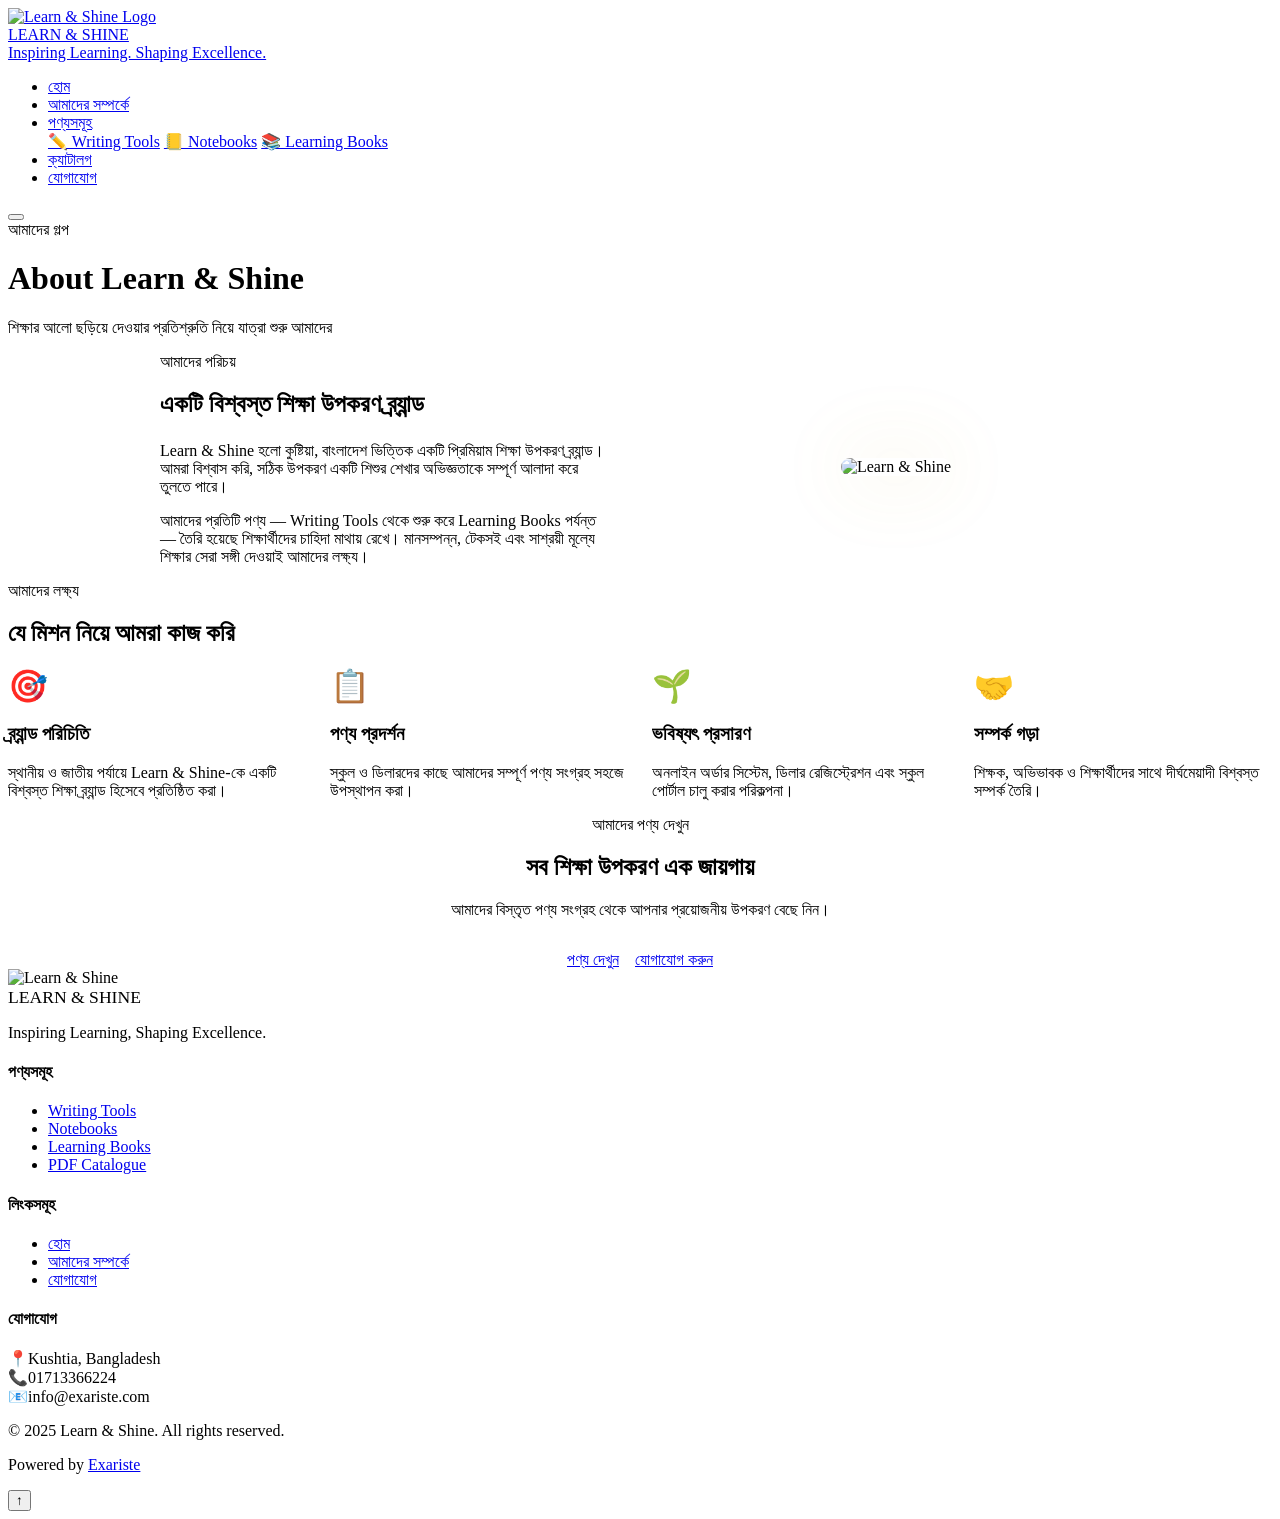
==== about.html @ a3c58ac9 "Add files via upload" ====
<!DOCTYPE html>
<html lang="bn">
<head>
  <meta charset="UTF-8" />
  <meta name="viewport" content="width=device-width, initial-scale=1.0" />
  <title>আমাদের সম্পর্কে — Learn & Shine</title>
  <link rel="icon" href="assets/images/logo.png" />
  <link rel="stylesheet" href="assets/css/style.css" />
</head>
<body>

<nav class="navbar">
  <a href="index.html" class="nav-brand">
    <img src="assets/images/logo.png" alt="Learn & Shine Logo" />
    <div>
      <div class="nav-brand-name">LEARN &amp; SHINE</div>
      <div class="nav-brand-tagline">Inspiring Learning. Shaping Excellence.</div>
    </div>
  </a>
  <ul class="nav-links">
    <li><a href="index.html">হোম</a></li>
    <li><a href="about.html" class="active">আমাদের সম্পর্কে</a></li>
    <li class="nav-dropdown">
      <a href="#">পণ্যসমূহ</a>
      <div class="dropdown-menu">
        <a href="products/writing-tools.html">✏️ Writing Tools</a>
        <a href="products/notebooks.html">📒 Notebooks</a>
        <a href="products/learning-books.html">📚 Learning Books</a>
      </div>
    </li>
    <li><a href="catalogue.html">ক্যাটালগ</a></li>
    <li><a href="contact.html" class="nav-cta">যোগাযোগ</a></li>
  </ul>
  <button class="hamburger" aria-label="Menu"><span></span><span></span><span></span></button>
</nav>

<div class="page-hero">
  <span class="section-eyebrow">আমাদের গল্প</span>
  <h1>About <span class="gold-gradient">Learn &amp; Shine</span></h1>
  <p>শিক্ষার আলো ছড়িয়ে দেওয়ার প্রতিশ্রুতি নিয়ে যাত্রা শুরু আমাদের</p>
</div>

<section>
  <div class="container">
    <div style="display:grid; grid-template-columns:1fr 1fr; gap:4rem; align-items:center; max-width:960px; margin:0 auto;">
      <div>
        <span class="section-eyebrow">আমাদের পরিচয়</span>
        <h2>একটি <span class="gold">বিশ্বস্ত</span> শিক্ষা উপকরণ ব্র্যান্ড</h2>
        <div class="gold-line"></div>
        <p style="margin-top:1.5rem;">Learn &amp; Shine হলো কুষ্টিয়া, বাংলাদেশ ভিত্তিক একটি প্রিমিয়াম শিক্ষা উপকরণ ব্র্যান্ড। আমরা বিশ্বাস করি, সঠিক উপকরণ একটি শিশুর শেখার অভিজ্ঞতাকে সম্পূর্ণ আলাদা করে তুলতে পারে।</p>
        <p style="margin-top:1rem;">আমাদের প্রতিটি পণ্য — Writing Tools থেকে শুরু করে Learning Books পর্যন্ত — তৈরি হয়েছে শিক্ষার্থীদের চাহিদা মাথায় রেখে। মানসম্পন্ন, টেকসই এবং সাশ্রয়ী মূল্যে শিক্ষার সেরা সঙ্গী দেওয়াই আমাদের লক্ষ্য।</p>
      </div>
      <div style="text-align:center;">
        <img src="assets/images/logo.png" alt="Learn & Shine" style="width:200px; border-radius:24px; box-shadow: 0 0 80px rgba(212,175,55,0.2);" />
      </div>
    </div>
  </div>
</section>

<section style="background:var(--navy-mid);">
  <div class="container">
    <div class="section-header">
      <span class="section-eyebrow">আমাদের লক্ষ্য</span>
      <h2>যে <span class="gold">মিশন</span> নিয়ে আমরা কাজ করি</h2>
      <div class="section-divider"></div>
    </div>
    <div style="display:grid; grid-template-columns:repeat(auto-fit,minmax(240px,1fr)); gap:1.5rem;">
      <div class="glass-card">
        <div style="font-size:2rem; margin-bottom:1rem; color:var(--gold);">🎯</div>
        <h3>ব্র্যান্ড পরিচিতি</h3>
        <p style="margin-top:0.5rem;">স্থানীয় ও জাতীয় পর্যায়ে Learn &amp; Shine-কে একটি বিশ্বস্ত শিক্ষা ব্র্যান্ড হিসেবে প্রতিষ্ঠিত করা।</p>
      </div>
      <div class="glass-card">
        <div style="font-size:2rem; margin-bottom:1rem; color:var(--gold);">📋</div>
        <h3>পণ্য প্রদর্শন</h3>
        <p style="margin-top:0.5rem;">স্কুল ও ডিলারদের কাছে আমাদের সম্পূর্ণ পণ্য সংগ্রহ সহজে উপস্থাপন করা।</p>
      </div>
      <div class="glass-card">
        <div style="font-size:2rem; margin-bottom:1rem; color:var(--gold);">🌱</div>
        <h3>ভবিষ্যৎ প্রসারণ</h3>
        <p style="margin-top:0.5rem;">অনলাইন অর্ডার সিস্টেম, ডিলার রেজিস্ট্রেশন এবং স্কুল পোর্টাল চালু করার পরিকল্পনা।</p>
      </div>
      <div class="glass-card">
        <div style="font-size:2rem; margin-bottom:1rem; color:var(--gold);">🤝</div>
        <h3>সম্পর্ক গড়া</h3>
        <p style="margin-top:0.5rem;">শিক্ষক, অভিভাবক ও শিক্ষার্থীদের সাথে দীর্ঘমেয়াদী বিশ্বস্ত সম্পর্ক তৈরি।</p>
      </div>
    </div>
  </div>
</section>

<section>
  <div class="container" style="text-align:center;">
    <span class="section-eyebrow">আমাদের পণ্য দেখুন</span>
    <h2>সব <span class="gold">শিক্ষা উপকরণ</span> এক জায়গায়</h2>
    <p style="max-width:480px; margin:1rem auto 2rem;">আমাদের বিস্তৃত পণ্য সংগ্রহ থেকে আপনার প্রয়োজনীয় উপকরণ বেছে নিন।</p>
    <div style="display:flex; gap:1rem; justify-content:center; flex-wrap:wrap;">
      <a href="products/writing-tools.html" class="btn btn-primary">পণ্য দেখুন</a>
      <a href="contact.html" class="btn btn-outline">যোগাযোগ করুন</a>
    </div>
  </div>
</section>

<footer>
  <div class="footer-grid">
    <div class="footer-brand footer-col">
      <img src="assets/images/logo.png" alt="Learn & Shine" />
      <div class="nav-brand-name" style="font-family:'Playfair Display',serif; color:var(--gold); font-size:1.1rem;">LEARN &amp; SHINE</div>
      <p>Inspiring Learning, Shaping Excellence.</p>
    </div>
    <div class="footer-col">
      <h4>পণ্যসমূহ</h4>
      <ul>
        <li><a href="products/writing-tools.html">Writing Tools</a></li>
        <li><a href="products/notebooks.html">Notebooks</a></li>
        <li><a href="products/learning-books.html">Learning Books</a></li>
        <li><a href="catalogue.html">PDF Catalogue</a></li>
      </ul>
    </div>
    <div class="footer-col">
      <h4>লিংকসমূহ</h4>
      <ul>
        <li><a href="index.html">হোম</a></li>
        <li><a href="about.html">আমাদের সম্পর্কে</a></li>
        <li><a href="contact.html">যোগাযোগ</a></li>
      </ul>
    </div>
    <div class="footer-col">
      <h4>যোগাযোগ</h4>
      <div class="footer-contact-item"><span>📍</span><span>Kushtia, Bangladesh</span></div>
      <div class="footer-contact-item"><span>📞</span><span>01713366224</span></div>
      <div class="footer-contact-item"><span>📧</span><span>info@exariste.com</span></div>
    </div>
  </div>
  <div class="footer-bottom">
    <p>© 2025 Learn &amp; Shine. All rights reserved.</p>
    <p>Powered by <a href="https://vetora.exariste.com">Exariste</a></p>
  </div>
</footer>

<button id="backToTop" aria-label="Back to top">↑</button>
<script src="assets/js/script.js"></script>
</body>
</html>
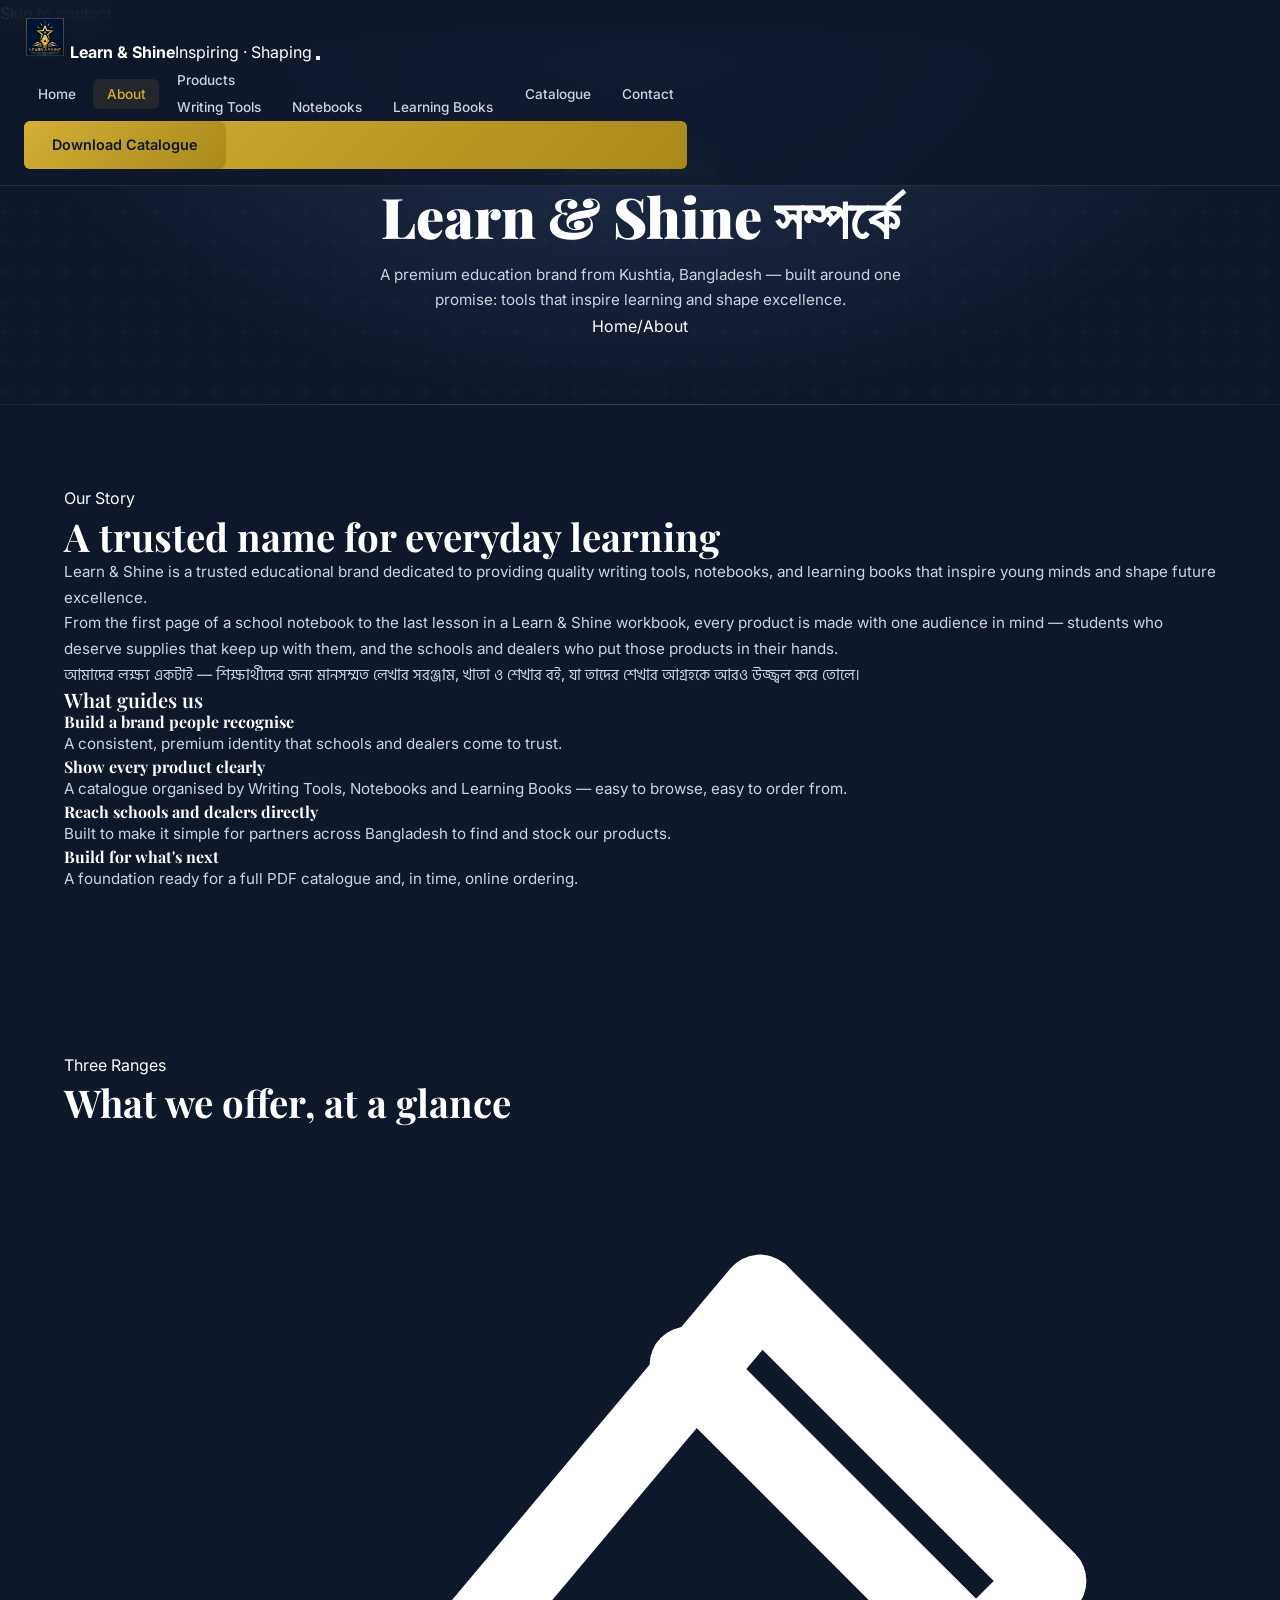
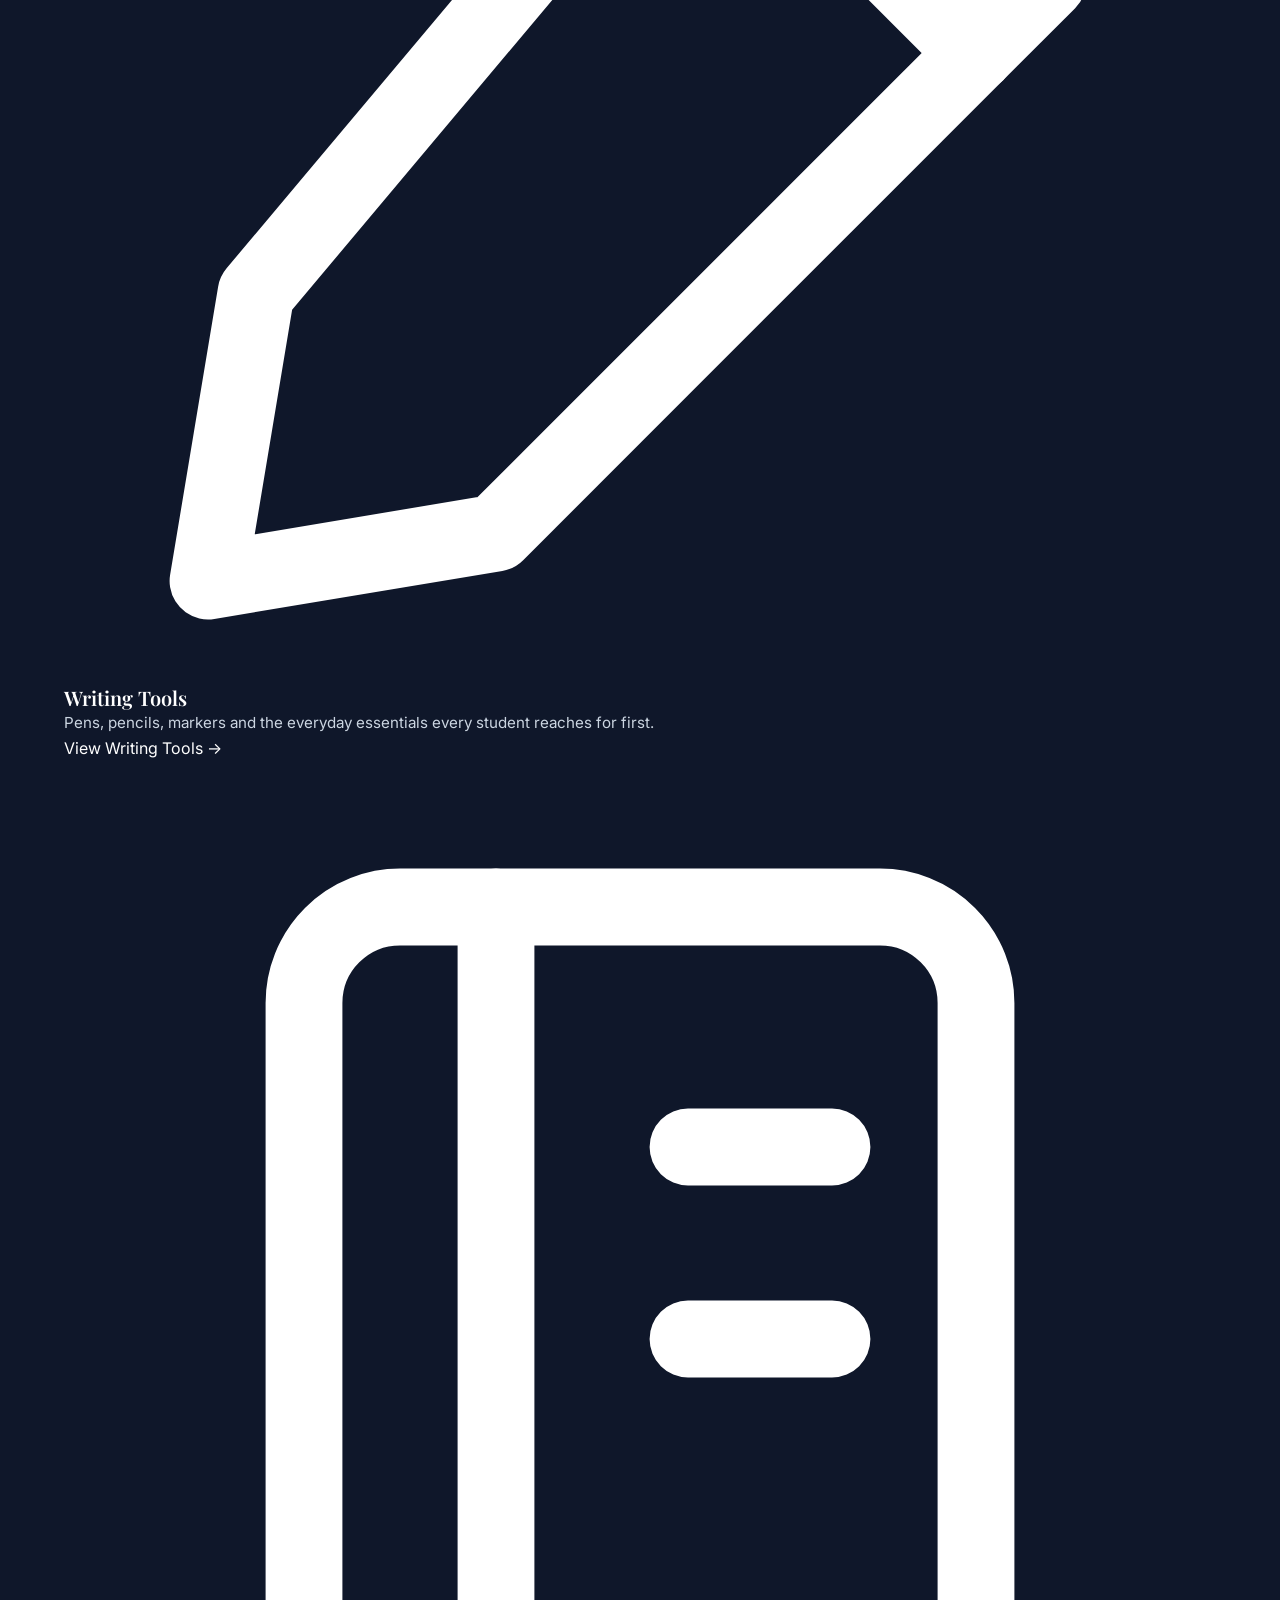
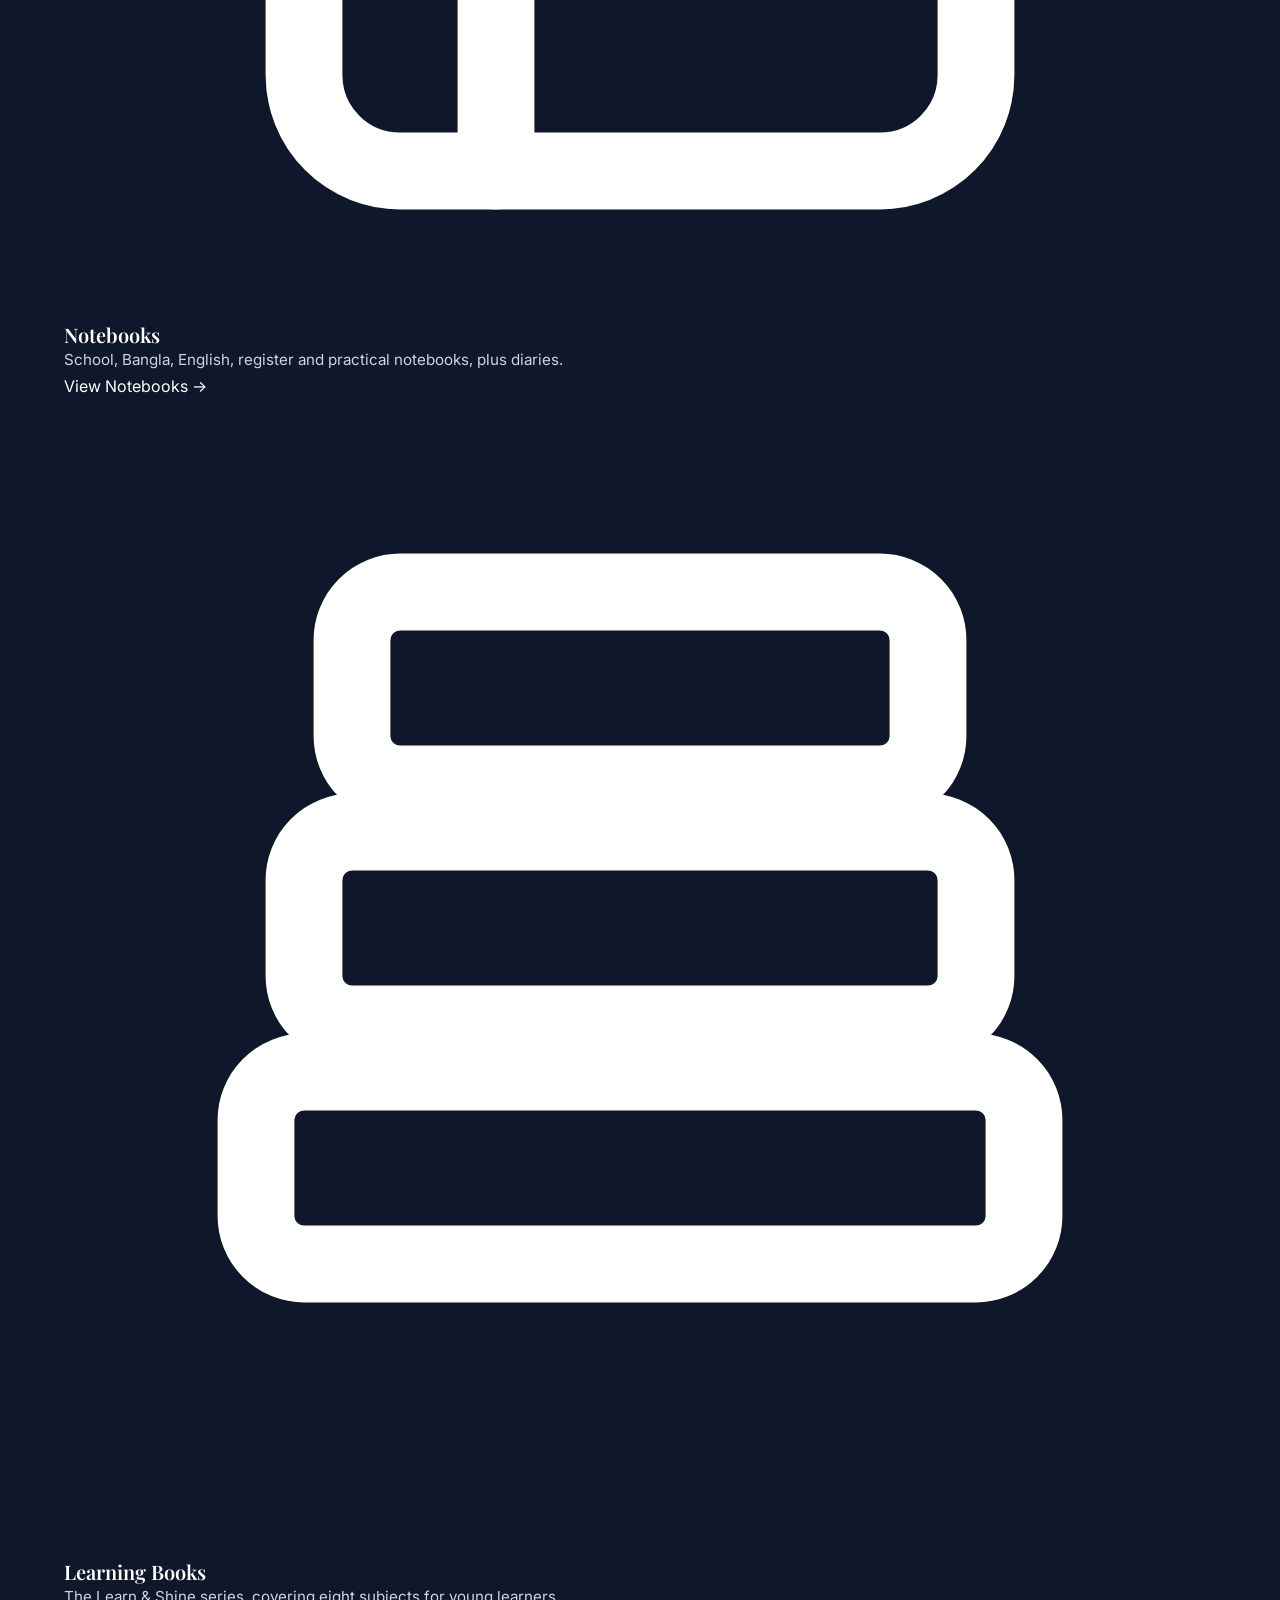
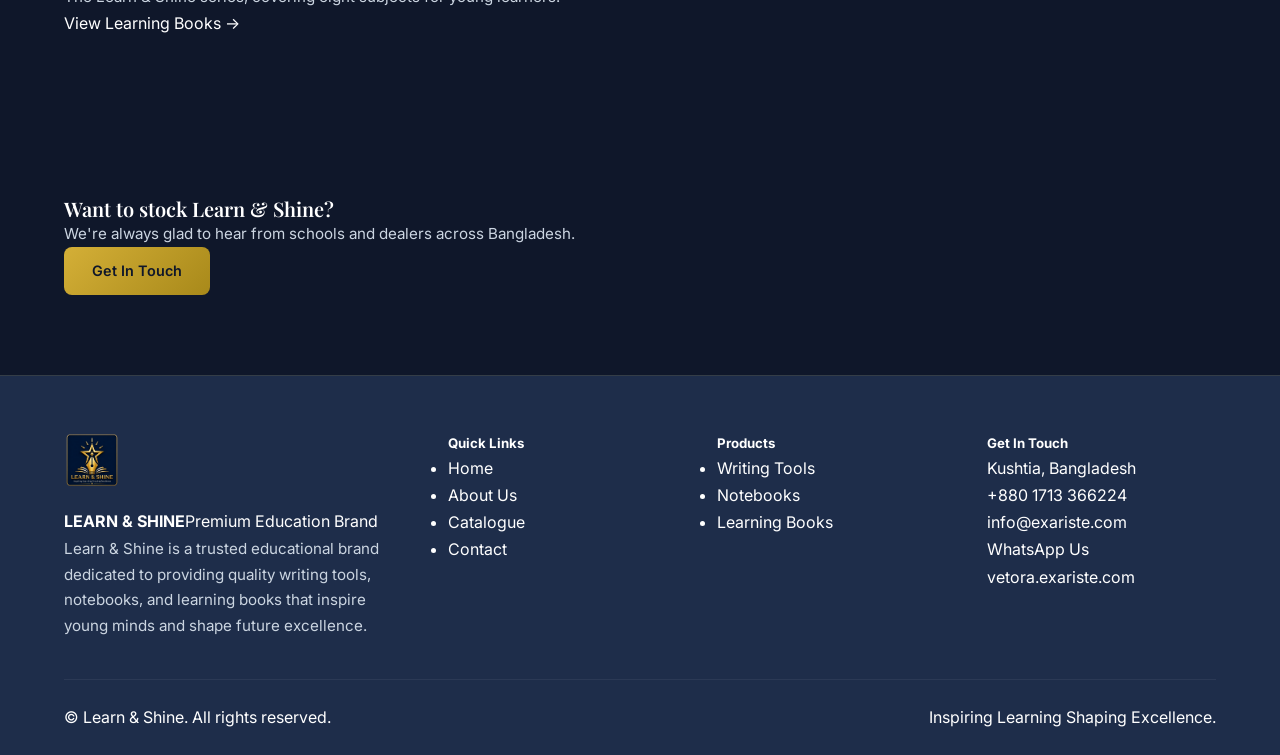
==== commit b90af277: "Add files via upload" ====
--- a/about.html
+++ b/about.html
@@ -1,144 +1,199 @@
 <!DOCTYPE html>
-<html lang="bn">
+<html lang="en">
 <head>
-  <meta charset="UTF-8" />
-  <meta name="viewport" content="width=device-width, initial-scale=1.0" />
-  <title>আমাদের সম্পর্কে — Learn & Shine</title>
-  <link rel="icon" href="assets/images/logo.png" />
-  <link rel="stylesheet" href="assets/css/style.css" />
+<meta charset="UTF-8">
+<meta name="viewport" content="width=device-width, initial-scale=1.0">
+<title>About Us — Learn & Shine</title>
+<meta name="description" content="Learn & Shine is a trusted educational brand based in Kushtia, Bangladesh, providing quality writing tools, notebooks and learning books.">
+<link rel="icon" type="image/png" href="assets/images/favicon-32.png">
+<link rel="apple-touch-icon" href="assets/images/favicon-256.png">
+<link rel="stylesheet" href="assets/css/style.css">
 </head>
 <body>
 
-<nav class="navbar">
-  <a href="index.html" class="nav-brand">
-    <img src="assets/images/logo.png" alt="Learn & Shine Logo" />
-    <div>
-      <div class="nav-brand-name">LEARN &amp; SHINE</div>
-      <div class="nav-brand-tagline">Inspiring Learning. Shaping Excellence.</div>
-    </div>
-  </a>
-  <ul class="nav-links">
-    <li><a href="index.html">হোম</a></li>
-    <li><a href="about.html" class="active">আমাদের সম্পর্কে</a></li>
-    <li class="nav-dropdown">
-      <a href="#">পণ্যসমূহ</a>
-      <div class="dropdown-menu">
-        <a href="products/writing-tools.html">✏️ Writing Tools</a>
-        <a href="products/notebooks.html">📒 Notebooks</a>
-        <a href="products/learning-books.html">📚 Learning Books</a>
-      </div>
-    </li>
-    <li><a href="catalogue.html">ক্যাটালগ</a></li>
-    <li><a href="contact.html" class="nav-cta">যোগাযোগ</a></li>
-  </ul>
-  <button class="hamburger" aria-label="Menu"><span></span><span></span><span></span></button>
-</nav>
+<a class="skip-link" href="#main">Skip to content</a>
 
-<div class="page-hero">
-  <span class="section-eyebrow">আমাদের গল্প</span>
-  <h1>About <span class="gold-gradient">Learn &amp; Shine</span></h1>
-  <p>শিক্ষার আলো ছড়িয়ে দেওয়ার প্রতিশ্রুতি নিয়ে যাত্রা শুরু আমাদের</p>
-</div>
-
-<section>
-  <div class="container">
-    <div style="display:grid; grid-template-columns:1fr 1fr; gap:4rem; align-items:center; max-width:960px; margin:0 auto;">
-      <div>
-        <span class="section-eyebrow">আমাদের পরিচয়</span>
-        <h2>একটি <span class="gold">বিশ্বস্ত</span> শিক্ষা উপকরণ ব্র্যান্ড</h2>
-        <div class="gold-line"></div>
-        <p style="margin-top:1.5rem;">Learn &amp; Shine হলো কুষ্টিয়া, বাংলাদেশ ভিত্তিক একটি প্রিমিয়াম শিক্ষা উপকরণ ব্র্যান্ড। আমরা বিশ্বাস করি, সঠিক উপকরণ একটি শিশুর শেখার অভিজ্ঞতাকে সম্পূর্ণ আলাদা করে তুলতে পারে।</p>
-        <p style="margin-top:1rem;">আমাদের প্রতিটি পণ্য — Writing Tools থেকে শুরু করে Learning Books পর্যন্ত — তৈরি হয়েছে শিক্ষার্থীদের চাহিদা মাথায় রেখে। মানসম্পন্ন, টেকসই এবং সাশ্রয়ী মূল্যে শিক্ষার সেরা সঙ্গী দেওয়াই আমাদের লক্ষ্য।</p>
-      </div>
-      <div style="text-align:center;">
-        <img src="assets/images/logo.png" alt="Learn & Shine" style="width:200px; border-radius:24px; box-shadow: 0 0 80px rgba(212,175,55,0.2);" />
+<header>
+  <nav class="navbar">
+    <div class="nav-inner">
+      <a href="index.html" class="brand">
+        <img src="assets/images/logo.png" alt="Learn & Shine logo" width="42" height="42">
+        <span class="brand-text"><strong>Learn &amp; Shine</strong><span>Inspiring · Shaping</span></span>
+      </a>
+      <button class="nav-toggle" aria-label="Toggle navigation" aria-expanded="false">
+        <span></span><span></span><span></span>
+      </button>
+      <ul class="nav-links">
+        <li><a href="index.html" class="nav-link">Home</a></li>
+        <li><a href="about.html" class="nav-link active">About</a></li>
+        <li class="has-dropdown">
+          <a href="#" class="nav-link">Products</a>
+          <div class="dropdown">
+            <a href="products/writing-tools.html">Writing Tools</a>
+            <a href="products/notebooks.html">Notebooks</a>
+            <a href="products/learning-books.html">Learning Books</a>
+          </div>
+        </li>
+        <li><a href="catalogue.html" class="nav-link">Catalogue</a></li>
+        <li><a href="contact.html" class="nav-link">Contact</a></li>
+      </ul>
+      <div class="nav-cta">
+        <a href="catalogue.html" class="btn btn-primary btn-sm">Download Catalogue</a>
       </div>
     </div>
-  </div>
-</section>
+  </nav>
+</header>
 
-<section style="background:var(--navy-mid);">
-  <div class="container">
-    <div class="section-header">
-      <span class="section-eyebrow">আমাদের লক্ষ্য</span>
-      <h2>যে <span class="gold">মিশন</span> নিয়ে আমরা কাজ করি</h2>
-      <div class="section-divider"></div>
+<main id="main">
+
+  <section class="page-hero">
+    <div class="container">
+      <span class="eyebrow on-dark"><span class="spark"></span> About Learn &amp; Shine</span>
+      <h1>Learn &amp; Shine সম্পর্কে</h1>
+      <p>A premium education brand from Kushtia, Bangladesh — built around one promise: tools that inspire learning and shape excellence.</p>
+      <div class="breadcrumb"><a href="index.html">Home</a><span>/</span><span>About</span></div>
     </div>
-    <div style="display:grid; grid-template-columns:repeat(auto-fit,minmax(240px,1fr)); gap:1.5rem;">
-      <div class="glass-card">
-        <div style="font-size:2rem; margin-bottom:1rem; color:var(--gold);">🎯</div>
-        <h3>ব্র্যান্ড পরিচিতি</h3>
-        <p style="margin-top:0.5rem;">স্থানীয় ও জাতীয় পর্যায়ে Learn &amp; Shine-কে একটি বিশ্বস্ত শিক্ষা ব্র্যান্ড হিসেবে প্রতিষ্ঠিত করা।</p>
+  </section>
+
+  <section class="pad bg-white">
+    <div class="container about-grid">
+      <div>
+        <span class="eyebrow"><span class="spark"></span> Our Story</span>
+        <h2>A trusted name for everyday learning</h2>
+        <p>Learn &amp; Shine is a trusted educational brand dedicated to providing quality writing tools, notebooks, and learning books that inspire young minds and shape future excellence.</p>
+        <p>From the first page of a school notebook to the last lesson in a Learn &amp; Shine workbook, every product is made with one audience in mind — students who deserve supplies that keep up with them, and the schools and dealers who put those products in their hands.</p>
+        <p class="bn">আমাদের লক্ষ্য একটাই — শিক্ষার্থীদের জন্য মানসম্মত লেখার সরঞ্জাম, খাতা ও শেখার বই, যা তাদের শেখার আগ্রহকে আরও উজ্জ্বল করে তোলে।</p>
       </div>
-      <div class="glass-card">
-        <div style="font-size:2rem; margin-bottom:1rem; color:var(--gold);">📋</div>
-        <h3>পণ্য প্রদর্শন</h3>
-        <p style="margin-top:0.5rem;">স্কুল ও ডিলারদের কাছে আমাদের সম্পূর্ণ পণ্য সংগ্রহ সহজে উপস্থাপন করা।</p>
-      </div>
-      <div class="glass-card">
-        <div style="font-size:2rem; margin-bottom:1rem; color:var(--gold);">🌱</div>
-        <h3>ভবিষ্যৎ প্রসারণ</h3>
-        <p style="margin-top:0.5rem;">অনলাইন অর্ডার সিস্টেম, ডিলার রেজিস্ট্রেশন এবং স্কুল পোর্টাল চালু করার পরিকল্পনা।</p>
-      </div>
-      <div class="glass-card">
-        <div style="font-size:2rem; margin-bottom:1rem; color:var(--gold);">🤝</div>
-        <h3>সম্পর্ক গড়া</h3>
-        <p style="margin-top:0.5rem;">শিক্ষক, অভিভাবক ও শিক্ষার্থীদের সাথে দীর্ঘমেয়াদী বিশ্বস্ত সম্পর্ক তৈরি।</p>
+
+      <div class="about-card">
+        <h3>What guides us</h3>
+        <div class="divider divider--light"></div>
+        <div class="mission-list">
+          <div class="mission-item">
+            <span class="spark"></span>
+            <div>
+              <h4>Build a brand people recognise</h4>
+              <p>A consistent, premium identity that schools and dealers come to trust.</p>
+            </div>
+          </div>
+          <div class="mission-item">
+            <span class="spark"></span>
+            <div>
+              <h4>Show every product clearly</h4>
+              <p>A catalogue organised by Writing Tools, Notebooks and Learning Books — easy to browse, easy to order from.</p>
+            </div>
+          </div>
+          <div class="mission-item">
+            <span class="spark"></span>
+            <div>
+              <h4>Reach schools and dealers directly</h4>
+              <p>Built to make it simple for partners across Bangladesh to find and stock our products.</p>
+            </div>
+          </div>
+          <div class="mission-item">
+            <span class="spark"></span>
+            <div>
+              <h4>Build for what's next</h4>
+              <p>A foundation ready for a full PDF catalogue and, in time, online ordering.</p>
+            </div>
+          </div>
+        </div>
       </div>
     </div>
-  </div>
-</section>
+  </section>
 
-<section>
-  <div class="container" style="text-align:center;">
-    <span class="section-eyebrow">আমাদের পণ্য দেখুন</span>
-    <h2>সব <span class="gold">শিক্ষা উপকরণ</span> এক জায়গায়</h2>
-    <p style="max-width:480px; margin:1rem auto 2rem;">আমাদের বিস্তৃত পণ্য সংগ্রহ থেকে আপনার প্রয়োজনীয় উপকরণ বেছে নিন।</p>
-    <div style="display:flex; gap:1rem; justify-content:center; flex-wrap:wrap;">
-      <a href="products/writing-tools.html" class="btn btn-primary">পণ্য দেখুন</a>
-      <a href="contact.html" class="btn btn-outline">যোগাযোগ করুন</a>
+  <section class="pad bg-light">
+    <div class="container">
+      <div class="section-head">
+        <span class="eyebrow"><span class="spark"></span> Three Ranges</span>
+        <h2>What we offer, at a glance</h2>
+      </div>
+      <div class="pillars">
+        <article class="pillar-card">
+          <div class="icon-badge lg">
+            <svg viewBox="0 0 24 24" fill="none" stroke="currentColor" stroke-width="1.6" stroke-linecap="round" stroke-linejoin="round"><path d="M14.5 3.5l6 6L9 21l-6 1 1-6L14.5 3.5z"/><path d="M13 5l6 6"/></svg>
+          </div>
+          <h3>Writing Tools</h3>
+          <p>Pens, pencils, markers and the everyday essentials every student reaches for first.</p>
+          <a href="products/writing-tools.html" class="link-arrow">View Writing Tools <span>→</span></a>
+        </article>
+        <article class="pillar-card">
+          <div class="icon-badge lg">
+            <svg viewBox="0 0 24 24" fill="none" stroke="currentColor" stroke-width="1.6" stroke-linecap="round" stroke-linejoin="round"><rect x="5" y="3" width="14" height="18" rx="2"/><path d="M9 3v18"/><path d="M13 8h3M13 12h3"/></svg>
+          </div>
+          <h3>Notebooks</h3>
+          <p>School, Bangla, English, register and practical notebooks, plus diaries.</p>
+          <a href="products/notebooks.html" class="link-arrow">View Notebooks <span>→</span></a>
+        </article>
+        <article class="pillar-card">
+          <div class="icon-badge lg">
+            <svg viewBox="0 0 24 24" fill="none" stroke="currentColor" stroke-width="1.6" stroke-linecap="round" stroke-linejoin="round"><rect x="4" y="14" width="16" height="4" rx="1"/><rect x="5" y="9" width="14" height="4" rx="1"/><rect x="6" y="4" width="12" height="4" rx="1"/></svg>
+          </div>
+          <h3>Learning Books</h3>
+          <p>The Learn &amp; Shine series, covering eight subjects for young learners.</p>
+          <a href="products/learning-books.html" class="link-arrow">View Learning Books <span>→</span></a>
+        </article>
+      </div>
     </div>
-  </div>
-</section>
+  </section>
 
-<footer>
-  <div class="footer-grid">
-    <div class="footer-brand footer-col">
-      <img src="assets/images/logo.png" alt="Learn & Shine" />
-      <div class="nav-brand-name" style="font-family:'Playfair Display',serif; color:var(--gold); font-size:1.1rem;">LEARN &amp; SHINE</div>
-      <p>Inspiring Learning, Shaping Excellence.</p>
+  <section class="pad-sm bg-white">
+    <div class="container">
+      <div class="cta-banner">
+        <div>
+          <h3>Want to stock Learn &amp; Shine?</h3>
+          <p>We're always glad to hear from schools and dealers across Bangladesh.</p>
+        </div>
+        <a href="contact.html" class="btn btn-primary">Get In Touch</a>
+      </div>
     </div>
-    <div class="footer-col">
-      <h4>পণ্যসমূহ</h4>
-      <ul>
-        <li><a href="products/writing-tools.html">Writing Tools</a></li>
-        <li><a href="products/notebooks.html">Notebooks</a></li>
-        <li><a href="products/learning-books.html">Learning Books</a></li>
-        <li><a href="catalogue.html">PDF Catalogue</a></li>
-      </ul>
+  </section>
+
+</main>
+
+<footer class="footer">
+  <div class="container">
+    <div class="footer-grid">
+      <div>
+        <div class="footer-brand">
+          <img src="assets/images/logo.png" alt="Learn & Shine logo">
+          <div><strong>LEARN &amp; SHINE</strong><span>Premium Education Brand</span></div>
+        </div>
+        <p class="about-blurb">Learn &amp; Shine is a trusted educational brand dedicated to providing quality writing tools, notebooks, and learning books that inspire young minds and shape future excellence.</p>
+      </div>
+      <div>
+        <h5>Quick Links</h5>
+        <ul>
+          <li><a href="index.html">Home</a></li>
+          <li><a href="about.html">About Us</a></li>
+          <li><a href="catalogue.html">Catalogue</a></li>
+          <li><a href="contact.html">Contact</a></li>
+        </ul>
+      </div>
+      <div>
+        <h5>Products</h5>
+        <ul>
+          <li><a href="products/writing-tools.html">Writing Tools</a></li>
+          <li><a href="products/notebooks.html">Notebooks</a></li>
+          <li><a href="products/learning-books.html">Learning Books</a></li>
+        </ul>
+      </div>
+      <div>
+        <h5>Get In Touch</h5>
+        <div class="contact-line"><span class="spark"></span><span>Kushtia, Bangladesh</span></div>
+        <div class="contact-line"><span class="spark"></span><a href="tel:+8801713366224">+880 1713 366224</a></div>
+        <div class="contact-line"><span class="spark"></span><a href="mailto:info@exariste.com">info@exariste.com</a></div>
+        <div class="contact-line"><span class="spark"></span><a href="https://wa.me/8801713366224" target="_blank" rel="noopener">WhatsApp Us</a></div>
+        <div class="contact-line"><span class="spark"></span><a href="https://vetora.exariste.com" target="_blank" rel="noopener">vetora.exariste.com</a></div>
+      </div>
     </div>
-    <div class="footer-col">
-      <h4>লিংকসমূহ</h4>
-      <ul>
-        <li><a href="index.html">হোম</a></li>
-        <li><a href="about.html">আমাদের সম্পর্কে</a></li>
-        <li><a href="contact.html">যোগাযোগ</a></li>
-      </ul>
+    <div class="footer-bottom">
+      <span>© <span class="js-year"></span> Learn &amp; Shine. All rights reserved.</span>
+      <span>Inspiring Learning <span class="spark"></span> Shaping Excellence.</span>
     </div>
-    <div class="footer-col">
-      <h4>যোগাযোগ</h4>
-      <div class="footer-contact-item"><span>📍</span><span>Kushtia, Bangladesh</span></div>
-      <div class="footer-contact-item"><span>📞</span><span>01713366224</span></div>
-      <div class="footer-contact-item"><span>📧</span><span>info@exariste.com</span></div>
-    </div>
-  </div>
-  <div class="footer-bottom">
-    <p>© 2025 Learn &amp; Shine. All rights reserved.</p>
-    <p>Powered by <a href="https://vetora.exariste.com">Exariste</a></p>
   </div>
 </footer>
 
-<button id="backToTop" aria-label="Back to top">↑</button>
 <script src="assets/js/script.js"></script>
 </body>
 </html>
--- a/assets/css/style.css
+++ b/assets/css/style.css
@@ -0,0 +1,209 @@
+@import url('https://fonts.googleapis.com/css2?family=Playfair+Display:wght@400;600;700;900&family=Inter:wght@300;400;500;600&family=Hind+Siliguri:wght@300;400;500;600;700&display=swap');
+
+:root {
+  --gold: #D4AF37;
+  --gold-light: #F0D060;
+  --gold-dark: #A8891A;
+  --navy: #0F172A;
+  --navy-mid: #1E2D4A;
+  --navy-light: #243352;
+  --white: #FFFFFF;
+  --gray-light: #F8FAFC;
+  --gray-mid: #E2E8F0;
+  --gray-text: #94A3B8;
+  --text-body: #CBD5E1;
+  --radius: 16px;
+  --radius-sm: 8px;
+  --shadow: 0 8px 32px rgba(0,0,0,0.3);
+  --shadow-gold: 0 4px 24px rgba(212,175,55,0.2);
+  --transition: all 0.3s ease;
+}
+
+*, *::before, *::after { box-sizing: border-box; margin: 0; padding: 0; }
+html { scroll-behavior: smooth; }
+body {
+  font-family: 'Inter', 'Hind Siliguri', sans-serif;
+  background-color: var(--navy);
+  color: var(--white);
+  line-height: 1.7;
+  min-height: 100vh;
+}
+
+h1, h2, h3, h4 { font-family: 'Playfair Display', serif; line-height: 1.2; }
+h1 { font-size: clamp(2rem, 5vw, 3.5rem); font-weight: 900; }
+h2 { font-size: clamp(1.6rem, 3vw, 2.4rem); font-weight: 700; }
+h3 { font-size: 1.25rem; font-weight: 600; }
+p { color: var(--text-body); font-size: 0.95rem; }
+a { text-decoration: none; color: inherit; }
+
+.gold { color: var(--gold); }
+.gold-gradient {
+  background: linear-gradient(135deg, var(--gold-light), var(--gold), var(--gold-dark));
+  -webkit-background-clip: text;
+  -webkit-text-fill-color: transparent;
+  background-clip: text;
+}
+
+.section-eyebrow {
+  font-size: 0.75rem; font-weight: 600; letter-spacing: 0.2em;
+  text-transform: uppercase; color: var(--gold); display: block; margin-bottom: 0.75rem;
+}
+
+.container { max-width: 1200px; margin: 0 auto; padding: 0 1.5rem; }
+
+/* NAVBAR */
+.navbar {
+  position: fixed; top: 0; left: 0; right: 0; z-index: 1000;
+  padding: 1rem 1.5rem;
+  display: flex; align-items: center; justify-content: space-between;
+  background: rgba(15, 23, 42, 0.85);
+  backdrop-filter: blur(16px);
+  border-bottom: 1px solid rgba(212,175,55,0.15);
+  transition: var(--transition);
+}
+.navbar.scrolled { padding: 0.6rem 1.5rem; background: rgba(15,23,42,0.98); }
+
+.nav-brand { display: flex; align-items: center; gap: 0.75rem; }
+.nav-brand img { width: 44px; height: 44px; border-radius: 8px; object-fit: contain; }
+.nav-brand-name { font-family: 'Playfair Display', serif; font-size: 1rem; font-weight: 700; color: var(--gold); line-height: 1; }
+.nav-brand-tagline { font-size: 0.6rem; color: var(--gray-text); letter-spacing: 0.05em; }
+
+.nav-links { display: flex; align-items: center; gap: 0.25rem; list-style: none; }
+.nav-links a { padding: 0.45rem 0.85rem; border-radius: 6px; font-size: 0.85rem; font-weight: 500; color: var(--text-body); transition: var(--transition); }
+.nav-links a:hover, .nav-links a.active { color: var(--gold); background: rgba(212,175,55,0.1); }
+
+.nav-dropdown { position: relative; }
+.nav-dropdown > a::after { content: ' ▾'; font-size: 0.7rem; }
+.dropdown-menu {
+  display: none; position: absolute; top: calc(100% + 0.5rem); left: 0;
+  background: var(--navy-mid); border: 1px solid rgba(212,175,55,0.2);
+  border-radius: var(--radius-sm); padding: 0.5rem; min-width: 190px; box-shadow: var(--shadow);
+}
+.nav-dropdown:hover .dropdown-menu { display: block; }
+.dropdown-menu a { display: block; padding: 0.5rem 0.75rem; font-size: 0.83rem; border-radius: 4px; color: var(--text-body); }
+.dropdown-menu a:hover { color: var(--gold); background: rgba(212,175,55,0.08); }
+
+.nav-cta { background: linear-gradient(135deg, var(--gold), var(--gold-dark)) !important; color: var(--navy) !important; font-weight: 600 !important; border-radius: 6px; }
+.nav-cta:hover { opacity: 0.9; transform: translateY(-1px); }
+
+.hamburger { display: none; flex-direction: column; gap: 5px; cursor: pointer; background: none; border: none; padding: 0.25rem; }
+.hamburger span { width: 24px; height: 2px; background: var(--gold); border-radius: 2px; transition: var(--transition); display: block; }
+.hamburger.open span:nth-child(1) { transform: rotate(45deg) translate(5px, 5px); }
+.hamburger.open span:nth-child(2) { opacity: 0; }
+.hamburger.open span:nth-child(3) { transform: rotate(-45deg) translate(5px, -5px); }
+
+@media (max-width: 768px) {
+  .hamburger { display: flex; }
+  .nav-links {
+    display: none; position: fixed; top: 70px; left: 0; right: 0;
+    background: var(--navy-mid); flex-direction: column; padding: 1.5rem; gap: 0.5rem;
+    border-bottom: 1px solid rgba(212,175,55,0.15);
+  }
+  .nav-links.open { display: flex; }
+  .nav-links a { padding: 0.75rem 1rem; width: 100%; }
+  .dropdown-menu { position: static; box-shadow: none; border: none; background: rgba(212,175,55,0.05); }
+}
+
+/* PAGE HERO */
+.page-hero {
+  padding: 8rem 1.5rem 4rem; text-align: center;
+  background: radial-gradient(ellipse at top, var(--navy-light) 0%, var(--navy) 70%);
+  border-bottom: 1px solid rgba(212,175,55,0.1);
+  position: relative; overflow: hidden;
+}
+.page-hero::before {
+  content: ''; position: absolute; inset: 0;
+  background: url("data:image/svg+xml,%3Csvg width='60' height='60' viewBox='0 0 60 60' xmlns='http://www.w3.org/2000/svg'%3E%3Cg fill='none'%3E%3Cg fill='%23D4AF37' fill-opacity='0.03'%3E%3Cpath d='M36 34v-4h-2v4h-4v2h4v4h2v-4h4v-2h-4zm0-30V0h-2v4h-4v2h4v4h2V6h4V4h-4zM6 34v-4H4v4H0v2h4v4h2v-4h4v-2H6zM6 4V0H4v4H0v2h4v4h2V6h4V4H6z'/%3E%3C/g%3E%3C/g%3E%3C/svg%3E");
+}
+.page-hero h1 { margin-bottom: 0.75rem; }
+.page-hero p { max-width: 540px; margin: 0 auto; }
+
+/* SECTIONS */
+section { padding: 5rem 1.5rem; }
+.section-header { text-align: center; margin-bottom: 3.5rem; }
+.section-header h2 { margin-bottom: 0.75rem; }
+.section-divider { width: 60px; height: 3px; background: linear-gradient(90deg, var(--gold), var(--gold-light)); border-radius: 2px; margin: 1rem auto 0; }
+
+/* GLASS CARD */
+.glass-card { background: rgba(255,255,255,0.04); backdrop-filter: blur(12px); border: 1px solid rgba(212,175,55,0.15); border-radius: var(--radius); padding: 2rem; transition: var(--transition); }
+.glass-card:hover { border-color: rgba(212,175,55,0.35); transform: translateY(-4px); box-shadow: var(--shadow-gold); }
+
+/* PRODUCT CARD */
+.product-grid { display: grid; grid-template-columns: repeat(auto-fill, minmax(220px, 1fr)); gap: 1.5rem; }
+.product-card { background: rgba(255,255,255,0.04); border: 1px solid rgba(212,175,55,0.12); border-radius: var(--radius); overflow: hidden; transition: var(--transition); }
+.product-card:hover { border-color: rgba(212,175,55,0.4); transform: translateY(-6px); box-shadow: 0 12px 40px rgba(212,175,55,0.15); }
+.product-card-icon { height: 140px; display: flex; align-items: center; justify-content: center; font-size: 3.5rem; background: linear-gradient(135deg, rgba(212,175,55,0.08), rgba(212,175,55,0.03)); border-bottom: 1px solid rgba(212,175,55,0.1); }
+.product-card-body { padding: 1.25rem; }
+.product-card-body h3 { font-size: 1.05rem; margin-bottom: 0.4rem; }
+.product-card-body p { font-size: 0.82rem; color: var(--gray-text); }
+
+.badge { display: inline-block; font-size: 0.7rem; font-weight: 600; padding: 0.2rem 0.6rem; border-radius: 20px; background: rgba(212,175,55,0.15); color: var(--gold); border: 1px solid rgba(212,175,55,0.3); margin-bottom: 0.5rem; }
+
+/* BUTTONS */
+.btn { display: inline-flex; align-items: center; gap: 0.5rem; padding: 0.75rem 1.75rem; border-radius: var(--radius-sm); font-size: 0.9rem; font-weight: 600; cursor: pointer; border: none; transition: var(--transition); text-decoration: none; }
+.btn-primary { background: linear-gradient(135deg, var(--gold), var(--gold-dark)); color: var(--navy); }
+.btn-primary:hover { opacity: 0.9; transform: translateY(-2px); box-shadow: 0 8px 24px rgba(212,175,55,0.35); }
+.btn-outline { background: transparent; color: var(--gold); border: 1.5px solid var(--gold); }
+.btn-outline:hover { background: rgba(212,175,55,0.1); transform: translateY(-2px); }
+
+/* FOOTER */
+footer { background: var(--navy-mid); border-top: 1px solid rgba(212,175,55,0.12); padding: 3.5rem 1.5rem 1.5rem; }
+.footer-grid { display: grid; grid-template-columns: 1.5fr repeat(3, 1fr); gap: 2.5rem; max-width: 1200px; margin: 0 auto 2.5rem; }
+.footer-brand img { width: 56px; border-radius: 8px; margin-bottom: 0.75rem; }
+.footer-brand p { font-size: 0.85rem; color: var(--gray-text); margin-top: 0.5rem; max-width: 220px; }
+.footer-col h4 { font-family: 'Inter', sans-serif; font-size: 0.75rem; font-weight: 600; letter-spacing: 0.15em; text-transform: uppercase; color: var(--gold); margin-bottom: 1rem; }
+.footer-col ul { list-style: none; }
+.footer-col ul li { margin-bottom: 0.5rem; }
+.footer-col ul li a { font-size: 0.85rem; color: var(--gray-text); transition: var(--transition); }
+.footer-col ul li a:hover { color: var(--gold); }
+.footer-contact-item { display: flex; align-items: flex-start; gap: 0.5rem; font-size: 0.85rem; color: var(--gray-text); margin-bottom: 0.6rem; }
+.footer-bottom { max-width: 1200px; margin: 0 auto; padding-top: 1.5rem; border-top: 1px solid rgba(255,255,255,0.06); display: flex; justify-content: space-between; align-items: center; flex-wrap: wrap; gap: 0.5rem; }
+.footer-bottom p { font-size: 0.8rem; color: var(--gray-text); }
+.footer-bottom a { color: var(--gold); }
+
+@media (max-width: 768px) {
+  .footer-grid { grid-template-columns: 1fr 1fr; }
+  .footer-bottom { flex-direction: column; text-align: center; }
+}
+@media (max-width: 480px) {
+  .footer-grid { grid-template-columns: 1fr; }
+  section { padding: 3.5rem 1rem; }
+}
+
+/* FORM */
+.form-group { margin-bottom: 1.25rem; }
+.form-group label { display: block; font-size: 0.82rem; font-weight: 500; color: var(--gold); margin-bottom: 0.4rem; }
+.form-group input, .form-group textarea, .form-group select {
+  width: 100%; background: rgba(255,255,255,0.05); border: 1px solid rgba(212,175,55,0.2);
+  border-radius: var(--radius-sm); padding: 0.75rem 1rem; color: var(--white);
+  font-family: inherit; font-size: 0.9rem; outline: none; transition: var(--transition);
+}
+.form-group input:focus, .form-group textarea:focus { border-color: var(--gold); background: rgba(212,175,55,0.05); }
+.form-group textarea { resize: vertical; min-height: 130px; }
+::placeholder { color: var(--gray-text); }
+
+/* ANIMATIONS */
+@keyframes fadeInUp { from { opacity: 0; transform: translateY(24px); } to { opacity: 1; transform: translateY(0); } }
+.animate-fade-up { animation: fadeInUp 0.7s ease forwards; }
+.delay-1 { animation-delay: 0.1s; }
+.delay-2 { animation-delay: 0.2s; }
+.delay-3 { animation-delay: 0.3s; }
+
+.gold-line { width: 100%; height: 1px; background: linear-gradient(90deg, transparent, var(--gold), transparent); opacity: 0.3; margin: 2rem 0; }
+
+#backToTop { position: fixed; bottom: 1.5rem; right: 1.5rem; width: 44px; height: 44px; border-radius: 50%; background: linear-gradient(135deg, var(--gold), var(--gold-dark)); color: var(--navy); border: none; cursor: pointer; font-size: 1.1rem; display: none; align-items: center; justify-content: center; box-shadow: 0 4px 16px rgba(212,175,55,0.4); transition: var(--transition); z-index: 999; }
+#backToTop:hover { transform: translateY(-3px); }
+#backToTop.visible { display: flex; }
+
+/* HERO HOME SPECIFIC */
+.hero-home { min-height: 100vh; display: flex; align-items: center; justify-content: center; text-align: center; position: relative; overflow: hidden; padding: 2rem 1.5rem; background: radial-gradient(ellipse at 50% 30%, #1a2d50 0%, var(--navy) 65%); }
+.hero-home::before { content: ''; position: absolute; inset: 0; background: url("data:image/svg+xml,%3Csvg width='60' height='60' viewBox='0 0 60 60' xmlns='http://www.w3.org/2000/svg'%3E%3Cg fill='none'%3E%3Cg fill='%23D4AF37' fill-opacity='0.04'%3E%3Cpath d='M36 34v-4h-2v4h-4v2h4v4h2v-4h4v-2h-4zm0-30V0h-2v4h-4v2h4v4h2V6h4V4h-4zM6 34v-4H4v4H0v2h4v4h2v-4h4v-2H6zM6 4V0H4v4H0v2h4v4h2V6h4V4H6z'/%3E%3C/g%3E%3C/g%3E%3C/svg%3E"); }
+.hero-content { position: relative; z-index: 1; max-width: 800px; }
+.hero-logo { width: 110px; height: 110px; border-radius: 20px; margin: 0 auto 2rem; display: block; box-shadow: 0 0 60px rgba(212,175,55,0.25); }
+.hero-tag { display: inline-flex; align-items: center; gap: 0.5rem; background: rgba(212,175,55,0.1); border: 1px solid rgba(212,175,55,0.3); color: var(--gold); font-size: 0.78rem; font-weight: 600; letter-spacing: 0.15em; text-transform: uppercase; padding: 0.4rem 1rem; border-radius: 20px; margin-bottom: 1.5rem; }
+.hero-home h1 { margin-bottom: 1rem; }
+.hero-home p { font-size: 1.05rem; max-width: 560px; margin: 0 auto 2rem; }
+.hero-actions { display: flex; gap: 1rem; justify-content: center; flex-wrap: wrap; }
+.hero-categories { display: flex; gap: 1rem; justify-content: center; flex-wrap: wrap; margin-top: 3rem; padding-top: 2rem; border-top: 1px solid rgba(212,175,55,0.12); }
+.hero-cat { display: flex; align-items: center; gap: 0.5rem; font-size: 0.85rem; color: var(--text-body); }
+.hero-cat span:first-child { font-size: 1.3rem; }
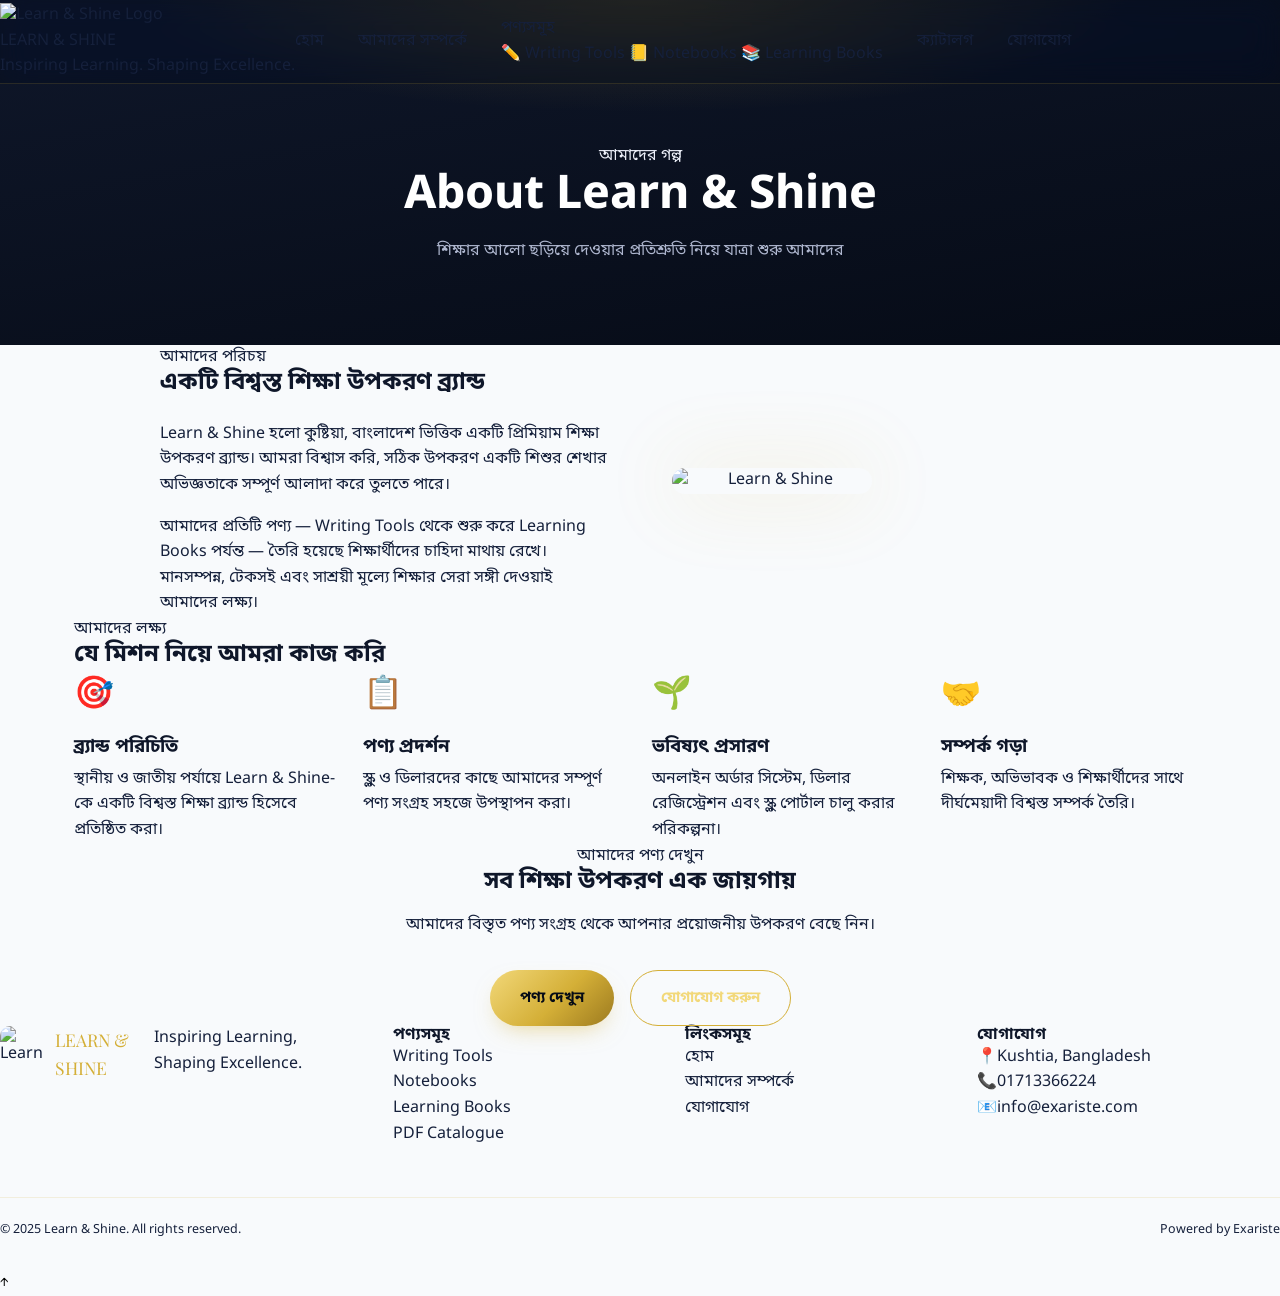
==== commit 7c6f7cd5: "Add files via upload" ====
--- a/about.html
+++ b/about.html
@@ -1,199 +1,144 @@
 <!DOCTYPE html>
-<html lang="en">
+<html lang="bn">
 <head>
-<meta charset="UTF-8">
-<meta name="viewport" content="width=device-width, initial-scale=1.0">
-<title>About Us — Learn & Shine</title>
-<meta name="description" content="Learn & Shine is a trusted educational brand based in Kushtia, Bangladesh, providing quality writing tools, notebooks and learning books.">
-<link rel="icon" type="image/png" href="assets/images/favicon-32.png">
-<link rel="apple-touch-icon" href="assets/images/favicon-256.png">
-<link rel="stylesheet" href="assets/css/style.css">
+  <meta charset="UTF-8" />
+  <meta name="viewport" content="width=device-width, initial-scale=1.0" />
+  <title>আমাদের সম্পর্কে — Learn & Shine</title>
+  <link rel="icon" href="assets/images/logo.png" />
+  <link rel="stylesheet" href="assets/css/style.css" />
 </head>
 <body>
 
-<a class="skip-link" href="#main">Skip to content</a>
+<nav class="navbar">
+  <a href="index.html" class="nav-brand">
+    <img src="assets/images/logo.png" alt="Learn & Shine Logo" />
+    <div>
+      <div class="nav-brand-name">LEARN &amp; SHINE</div>
+      <div class="nav-brand-tagline">Inspiring Learning. Shaping Excellence.</div>
+    </div>
+  </a>
+  <ul class="nav-links">
+    <li><a href="index.html">হোম</a></li>
+    <li><a href="about.html" class="active">আমাদের সম্পর্কে</a></li>
+    <li class="nav-dropdown">
+      <a href="#">পণ্যসমূহ</a>
+      <div class="dropdown-menu">
+        <a href="products/writing-tools.html">✏️ Writing Tools</a>
+        <a href="products/notebooks.html">📒 Notebooks</a>
+        <a href="products/learning-books.html">📚 Learning Books</a>
+      </div>
+    </li>
+    <li><a href="catalogue.html">ক্যাটালগ</a></li>
+    <li><a href="contact.html" class="nav-cta">যোগাযোগ</a></li>
+  </ul>
+  <button class="hamburger" aria-label="Menu"><span></span><span></span><span></span></button>
+</nav>
 
-<header>
-  <nav class="navbar">
-    <div class="nav-inner">
-      <a href="index.html" class="brand">
-        <img src="assets/images/logo.png" alt="Learn & Shine logo" width="42" height="42">
-        <span class="brand-text"><strong>Learn &amp; Shine</strong><span>Inspiring · Shaping</span></span>
-      </a>
-      <button class="nav-toggle" aria-label="Toggle navigation" aria-expanded="false">
-        <span></span><span></span><span></span>
-      </button>
-      <ul class="nav-links">
-        <li><a href="index.html" class="nav-link">Home</a></li>
-        <li><a href="about.html" class="nav-link active">About</a></li>
-        <li class="has-dropdown">
-          <a href="#" class="nav-link">Products</a>
-          <div class="dropdown">
-            <a href="products/writing-tools.html">Writing Tools</a>
-            <a href="products/notebooks.html">Notebooks</a>
-            <a href="products/learning-books.html">Learning Books</a>
-          </div>
-        </li>
-        <li><a href="catalogue.html" class="nav-link">Catalogue</a></li>
-        <li><a href="contact.html" class="nav-link">Contact</a></li>
-      </ul>
-      <div class="nav-cta">
-        <a href="catalogue.html" class="btn btn-primary btn-sm">Download Catalogue</a>
+<div class="page-hero">
+  <span class="section-eyebrow">আমাদের গল্প</span>
+  <h1>About <span class="gold-gradient">Learn &amp; Shine</span></h1>
+  <p>শিক্ষার আলো ছড়িয়ে দেওয়ার প্রতিশ্রুতি নিয়ে যাত্রা শুরু আমাদের</p>
+</div>
+
+<section>
+  <div class="container">
+    <div style="display:grid; grid-template-columns:1fr 1fr; gap:4rem; align-items:center; max-width:960px; margin:0 auto;">
+      <div>
+        <span class="section-eyebrow">আমাদের পরিচয়</span>
+        <h2>একটি <span class="gold">বিশ্বস্ত</span> শিক্ষা উপকরণ ব্র্যান্ড</h2>
+        <div class="gold-line"></div>
+        <p style="margin-top:1.5rem;">Learn &amp; Shine হলো কুষ্টিয়া, বাংলাদেশ ভিত্তিক একটি প্রিমিয়াম শিক্ষা উপকরণ ব্র্যান্ড। আমরা বিশ্বাস করি, সঠিক উপকরণ একটি শিশুর শেখার অভিজ্ঞতাকে সম্পূর্ণ আলাদা করে তুলতে পারে।</p>
+        <p style="margin-top:1rem;">আমাদের প্রতিটি পণ্য — Writing Tools থেকে শুরু করে Learning Books পর্যন্ত — তৈরি হয়েছে শিক্ষার্থীদের চাহিদা মাথায় রেখে। মানসম্পন্ন, টেকসই এবং সাশ্রয়ী মূল্যে শিক্ষার সেরা সঙ্গী দেওয়াই আমাদের লক্ষ্য।</p>
+      </div>
+      <div style="text-align:center;">
+        <img src="assets/images/logo.png" alt="Learn & Shine" style="width:200px; border-radius:24px; box-shadow: 0 0 80px rgba(212,175,55,0.2);" />
       </div>
     </div>
-  </nav>
-</header>
+  </div>
+</section>
 
-<main id="main">
-
-  <section class="page-hero">
-    <div class="container">
-      <span class="eyebrow on-dark"><span class="spark"></span> About Learn &amp; Shine</span>
-      <h1>Learn &amp; Shine সম্পর্কে</h1>
-      <p>A premium education brand from Kushtia, Bangladesh — built around one promise: tools that inspire learning and shape excellence.</p>
-      <div class="breadcrumb"><a href="index.html">Home</a><span>/</span><span>About</span></div>
+<section style="background:var(--navy-mid);">
+  <div class="container">
+    <div class="section-header">
+      <span class="section-eyebrow">আমাদের লক্ষ্য</span>
+      <h2>যে <span class="gold">মিশন</span> নিয়ে আমরা কাজ করি</h2>
+      <div class="section-divider"></div>
     </div>
-  </section>
-
-  <section class="pad bg-white">
-    <div class="container about-grid">
-      <div>
-        <span class="eyebrow"><span class="spark"></span> Our Story</span>
-        <h2>A trusted name for everyday learning</h2>
-        <p>Learn &amp; Shine is a trusted educational brand dedicated to providing quality writing tools, notebooks, and learning books that inspire young minds and shape future excellence.</p>
-        <p>From the first page of a school notebook to the last lesson in a Learn &amp; Shine workbook, every product is made with one audience in mind — students who deserve supplies that keep up with them, and the schools and dealers who put those products in their hands.</p>
-        <p class="bn">আমাদের লক্ষ্য একটাই — শিক্ষার্থীদের জন্য মানসম্মত লেখার সরঞ্জাম, খাতা ও শেখার বই, যা তাদের শেখার আগ্রহকে আরও উজ্জ্বল করে তোলে।</p>
+    <div style="display:grid; grid-template-columns:repeat(auto-fit,minmax(240px,1fr)); gap:1.5rem;">
+      <div class="glass-card">
+        <div style="font-size:2rem; margin-bottom:1rem; color:var(--gold);">🎯</div>
+        <h3>ব্র্যান্ড পরিচিতি</h3>
+        <p style="margin-top:0.5rem;">স্থানীয় ও জাতীয় পর্যায়ে Learn &amp; Shine-কে একটি বিশ্বস্ত শিক্ষা ব্র্যান্ড হিসেবে প্রতিষ্ঠিত করা।</p>
       </div>
-
-      <div class="about-card">
-        <h3>What guides us</h3>
-        <div class="divider divider--light"></div>
-        <div class="mission-list">
-          <div class="mission-item">
-            <span class="spark"></span>
-            <div>
-              <h4>Build a brand people recognise</h4>
-              <p>A consistent, premium identity that schools and dealers come to trust.</p>
-            </div>
-          </div>
-          <div class="mission-item">
-            <span class="spark"></span>
-            <div>
-              <h4>Show every product clearly</h4>
-              <p>A catalogue organised by Writing Tools, Notebooks and Learning Books — easy to browse, easy to order from.</p>
-            </div>
-          </div>
-          <div class="mission-item">
-            <span class="spark"></span>
-            <div>
-              <h4>Reach schools and dealers directly</h4>
-              <p>Built to make it simple for partners across Bangladesh to find and stock our products.</p>
-            </div>
-          </div>
-          <div class="mission-item">
-            <span class="spark"></span>
-            <div>
-              <h4>Build for what's next</h4>
-              <p>A foundation ready for a full PDF catalogue and, in time, online ordering.</p>
-            </div>
-          </div>
-        </div>
+      <div class="glass-card">
+        <div style="font-size:2rem; margin-bottom:1rem; color:var(--gold);">📋</div>
+        <h3>পণ্য প্রদর্শন</h3>
+        <p style="margin-top:0.5rem;">স্কুল ও ডিলারদের কাছে আমাদের সম্পূর্ণ পণ্য সংগ্রহ সহজে উপস্থাপন করা।</p>
+      </div>
+      <div class="glass-card">
+        <div style="font-size:2rem; margin-bottom:1rem; color:var(--gold);">🌱</div>
+        <h3>ভবিষ্যৎ প্রসারণ</h3>
+        <p style="margin-top:0.5rem;">অনলাইন অর্ডার সিস্টেম, ডিলার রেজিস্ট্রেশন এবং স্কুল পোর্টাল চালু করার পরিকল্পনা।</p>
+      </div>
+      <div class="glass-card">
+        <div style="font-size:2rem; margin-bottom:1rem; color:var(--gold);">🤝</div>
+        <h3>সম্পর্ক গড়া</h3>
+        <p style="margin-top:0.5rem;">শিক্ষক, অভিভাবক ও শিক্ষার্থীদের সাথে দীর্ঘমেয়াদী বিশ্বস্ত সম্পর্ক তৈরি।</p>
       </div>
     </div>
-  </section>
+  </div>
+</section>
 
-  <section class="pad bg-light">
-    <div class="container">
-      <div class="section-head">
-        <span class="eyebrow"><span class="spark"></span> Three Ranges</span>
-        <h2>What we offer, at a glance</h2>
-      </div>
-      <div class="pillars">
-        <article class="pillar-card">
-          <div class="icon-badge lg">
-            <svg viewBox="0 0 24 24" fill="none" stroke="currentColor" stroke-width="1.6" stroke-linecap="round" stroke-linejoin="round"><path d="M14.5 3.5l6 6L9 21l-6 1 1-6L14.5 3.5z"/><path d="M13 5l6 6"/></svg>
-          </div>
-          <h3>Writing Tools</h3>
-          <p>Pens, pencils, markers and the everyday essentials every student reaches for first.</p>
-          <a href="products/writing-tools.html" class="link-arrow">View Writing Tools <span>→</span></a>
-        </article>
-        <article class="pillar-card">
-          <div class="icon-badge lg">
-            <svg viewBox="0 0 24 24" fill="none" stroke="currentColor" stroke-width="1.6" stroke-linecap="round" stroke-linejoin="round"><rect x="5" y="3" width="14" height="18" rx="2"/><path d="M9 3v18"/><path d="M13 8h3M13 12h3"/></svg>
-          </div>
-          <h3>Notebooks</h3>
-          <p>School, Bangla, English, register and practical notebooks, plus diaries.</p>
-          <a href="products/notebooks.html" class="link-arrow">View Notebooks <span>→</span></a>
-        </article>
-        <article class="pillar-card">
-          <div class="icon-badge lg">
-            <svg viewBox="0 0 24 24" fill="none" stroke="currentColor" stroke-width="1.6" stroke-linecap="round" stroke-linejoin="round"><rect x="4" y="14" width="16" height="4" rx="1"/><rect x="5" y="9" width="14" height="4" rx="1"/><rect x="6" y="4" width="12" height="4" rx="1"/></svg>
-          </div>
-          <h3>Learning Books</h3>
-          <p>The Learn &amp; Shine series, covering eight subjects for young learners.</p>
-          <a href="products/learning-books.html" class="link-arrow">View Learning Books <span>→</span></a>
-        </article>
-      </div>
+<section>
+  <div class="container" style="text-align:center;">
+    <span class="section-eyebrow">আমাদের পণ্য দেখুন</span>
+    <h2>সব <span class="gold">শিক্ষা উপকরণ</span> এক জায়গায়</h2>
+    <p style="max-width:480px; margin:1rem auto 2rem;">আমাদের বিস্তৃত পণ্য সংগ্রহ থেকে আপনার প্রয়োজনীয় উপকরণ বেছে নিন।</p>
+    <div style="display:flex; gap:1rem; justify-content:center; flex-wrap:wrap;">
+      <a href="products/writing-tools.html" class="btn btn-primary">পণ্য দেখুন</a>
+      <a href="contact.html" class="btn btn-outline">যোগাযোগ করুন</a>
     </div>
-  </section>
+  </div>
+</section>
 
-  <section class="pad-sm bg-white">
-    <div class="container">
-      <div class="cta-banner">
-        <div>
-          <h3>Want to stock Learn &amp; Shine?</h3>
-          <p>We're always glad to hear from schools and dealers across Bangladesh.</p>
-        </div>
-        <a href="contact.html" class="btn btn-primary">Get In Touch</a>
-      </div>
+<footer>
+  <div class="footer-grid">
+    <div class="footer-brand footer-col">
+      <img src="assets/images/logo.png" alt="Learn & Shine" />
+      <div class="nav-brand-name" style="font-family:'Playfair Display',serif; color:var(--gold); font-size:1.1rem;">LEARN &amp; SHINE</div>
+      <p>Inspiring Learning, Shaping Excellence.</p>
     </div>
-  </section>
-
-</main>
-
-<footer class="footer">
-  <div class="container">
-    <div class="footer-grid">
-      <div>
-        <div class="footer-brand">
-          <img src="assets/images/logo.png" alt="Learn & Shine logo">
-          <div><strong>LEARN &amp; SHINE</strong><span>Premium Education Brand</span></div>
-        </div>
-        <p class="about-blurb">Learn &amp; Shine is a trusted educational brand dedicated to providing quality writing tools, notebooks, and learning books that inspire young minds and shape future excellence.</p>
-      </div>
-      <div>
-        <h5>Quick Links</h5>
-        <ul>
-          <li><a href="index.html">Home</a></li>
-          <li><a href="about.html">About Us</a></li>
-          <li><a href="catalogue.html">Catalogue</a></li>
-          <li><a href="contact.html">Contact</a></li>
-        </ul>
-      </div>
-      <div>
-        <h5>Products</h5>
-        <ul>
-          <li><a href="products/writing-tools.html">Writing Tools</a></li>
-          <li><a href="products/notebooks.html">Notebooks</a></li>
-          <li><a href="products/learning-books.html">Learning Books</a></li>
-        </ul>
-      </div>
-      <div>
-        <h5>Get In Touch</h5>
-        <div class="contact-line"><span class="spark"></span><span>Kushtia, Bangladesh</span></div>
-        <div class="contact-line"><span class="spark"></span><a href="tel:+8801713366224">+880 1713 366224</a></div>
-        <div class="contact-line"><span class="spark"></span><a href="mailto:info@exariste.com">info@exariste.com</a></div>
-        <div class="contact-line"><span class="spark"></span><a href="https://wa.me/8801713366224" target="_blank" rel="noopener">WhatsApp Us</a></div>
-        <div class="contact-line"><span class="spark"></span><a href="https://vetora.exariste.com" target="_blank" rel="noopener">vetora.exariste.com</a></div>
-      </div>
+    <div class="footer-col">
+      <h4>পণ্যসমূহ</h4>
+      <ul>
+        <li><a href="products/writing-tools.html">Writing Tools</a></li>
+        <li><a href="products/notebooks.html">Notebooks</a></li>
+        <li><a href="products/learning-books.html">Learning Books</a></li>
+        <li><a href="catalogue.html">PDF Catalogue</a></li>
+      </ul>
     </div>
-    <div class="footer-bottom">
-      <span>© <span class="js-year"></span> Learn &amp; Shine. All rights reserved.</span>
-      <span>Inspiring Learning <span class="spark"></span> Shaping Excellence.</span>
+    <div class="footer-col">
+      <h4>লিংকসমূহ</h4>
+      <ul>
+        <li><a href="index.html">হোম</a></li>
+        <li><a href="about.html">আমাদের সম্পর্কে</a></li>
+        <li><a href="contact.html">যোগাযোগ</a></li>
+      </ul>
     </div>
+    <div class="footer-col">
+      <h4>যোগাযোগ</h4>
+      <div class="footer-contact-item"><span>📍</span><span>Kushtia, Bangladesh</span></div>
+      <div class="footer-contact-item"><span>📞</span><span>01713366224</span></div>
+      <div class="footer-contact-item"><span>📧</span><span>info@exariste.com</span></div>
+    </div>
+  </div>
+  <div class="footer-bottom">
+    <p>© 2025 Learn &amp; Shine. All rights reserved.</p>
+    <p>Powered by <a href="https://vetora.exariste.com">Exariste</a></p>
   </div>
 </footer>
 
+<button id="backToTop" aria-label="Back to top">↑</button>
 <script src="assets/js/script.js"></script>
 </body>
 </html>
--- a/assets/css/style.css
+++ b/assets/css/style.css
@@ -1,209 +1,939 @@
-@import url('https://fonts.googleapis.com/css2?family=Playfair+Display:wght@400;600;700;900&family=Inter:wght@300;400;500;600&family=Hind+Siliguri:wght@300;400;500;600;700&display=swap');
-
-:root {
-  --gold: #D4AF37;
-  --gold-light: #F0D060;
-  --gold-dark: #A8891A;
-  --navy: #0F172A;
-  --navy-mid: #1E2D4A;
-  --navy-light: #243352;
-  --white: #FFFFFF;
-  --gray-light: #F8FAFC;
-  --gray-mid: #E2E8F0;
-  --gray-text: #94A3B8;
-  --text-body: #CBD5E1;
-  --radius: 16px;
-  --radius-sm: 8px;
-  --shadow: 0 8px 32px rgba(0,0,0,0.3);
-  --shadow-gold: 0 4px 24px rgba(212,175,55,0.2);
-  --transition: all 0.3s ease;
-}
-
-*, *::before, *::after { box-sizing: border-box; margin: 0; padding: 0; }
-html { scroll-behavior: smooth; }
-body {
-  font-family: 'Inter', 'Hind Siliguri', sans-serif;
-  background-color: var(--navy);
+/* ===================================================================
+   LEARN & SHINE — Design System
+   Inspiring Learning, Shaping Excellence.
+   =================================================================== */
+
+@import url('https://fonts.googleapis.com/css2?family=Playfair+Display:ital,wght@0,500;0,600;0,700;0,800;1,500&family=Plus+Jakarta+Sans:ital,wght@0,400;0,500;0,600;0,700;0,800;1,400&family=Noto+Sans+Bengali:wght@400;500;600;700&display=swap');
+
+:root{
+  /* --- Brand palette (from brand brief) --- */
+  --gold:        #D4AF37;
+  --gold-soft:   #F2D879;
+  --gold-deep:   #9C7A1F;
+  --navy:        #0F172A;
+  --navy-deep:   #060B16;
+  --white:       #FFFFFF;
+  --gray-light:  #F8FAFC;
+
+  /* --- Derived tones --- */
+  --ink:         #15203B;
+  --ink-soft:    #4C5875;
+  --cream:       #ECEFF8;
+  --cream-soft:  #AEB6CE;
+  --line-light:  #E4E8F1;
+  --navy-glass:  rgba(15, 23, 42, 0.62);
+  --gold-glass:  rgba(212, 175, 55, 0.14);
+
+  /* --- Type --- */
+  --font-display: 'Playfair Display', 'Noto Sans Bengali', serif;
+  --font-body: 'Plus Jakarta Sans', 'Noto Sans Bengali', sans-serif;
+
+  /* --- Layout --- */
+  --container: 1180px;
+  --radius-sm: 10px;
+  --radius-md: 16px;
+  --radius-lg: 24px;
+  --nav-height: 84px;
+
+  /* --- Motion --- */
+  --ease: cubic-bezier(.22,1,.36,1);
+}
+
+@media (prefers-reduced-motion: reduce){
+  *, *::before, *::after{
+    animation-duration: 0.001ms !important;
+    animation-iteration-count: 1 !important;
+    transition-duration: 0.001ms !important;
+    scroll-behavior: auto !important;
+  }
+}
+
+/* ---------------------------------------------------------------
+   Reset & base
+   --------------------------------------------------------------- */
+*{ margin:0; padding:0; box-sizing:border-box; }
+html{ scroll-behavior:smooth; }
+body{
+  font-family: var(--font-body);
+  background: var(--gray-light);
+  color: var(--ink);
+  line-height: 1.6;
+  -webkit-font-smoothing: antialiased;
+  overflow-x: hidden;
+}
+img{ max-width:100%; display:block; }
+a{ color:inherit; text-decoration:none; }
+ul{ list-style:none; }
+button{ font-family:inherit; cursor:pointer; border:none; background:none; }
+:lang(bn){ font-family:'Noto Sans Bengali', var(--font-body); }
+.bn{ font-family:'Noto Sans Bengali', var(--font-body); }
+
+:focus-visible{
+  outline: 2px solid var(--gold);
+  outline-offset: 3px;
+  border-radius: 4px;
+}
+
+h1,h2,h3,h4{
+  font-family: var(--font-display);
+  color: var(--navy);
+  line-height: 1.15;
+  font-weight: 700;
+}
+
+.container{
+  max-width: var(--container);
+  margin: 0 auto;
+  padding: 0 24px;
+}
+
+section{ position:relative; }
+
+/* ---------------------------------------------------------------
+   Signature element — The Shine Spark
+   A small four-point sparkle echoed from the brand mark, used as
+   bullets, dividers and ambient detail throughout the site.
+   --------------------------------------------------------------- */
+.spark{
+  display:inline-block;
+  width: 14px; height:14px;
+  position:relative;
+  flex-shrink:0;
+}
+.spark::before{
+  content:'';
+  position:absolute; inset:0;
+  background: linear-gradient(135deg, var(--gold-soft), var(--gold));
+  clip-path: polygon(50% 0%, 62% 38%, 100% 50%, 62% 62%, 50% 100%, 38% 62%, 0% 50%, 38% 38%);
+}
+
+.divider{
+  display:flex;
+  align-items:center;
+  justify-content:center;
+  gap: 18px;
+  margin: 0 auto;
+  width: 100%;
+  max-width: 260px;
+}
+.divider::before, .divider::after{
+  content:'';
+  flex:1;
+  height:1px;
+  background: linear-gradient(90deg, transparent, var(--gold-deep));
+}
+.divider::after{ background: linear-gradient(90deg, var(--gold-deep), transparent); }
+.divider--light::before{ background: linear-gradient(90deg, transparent, var(--gold)); }
+.divider--light::after{ background: linear-gradient(90deg, var(--gold), transparent); }
+
+.eyebrow{
+  display:inline-flex;
+  align-items:center;
+  gap:10px;
+  font-size: 13px;
+  letter-spacing: 0.14em;
+  text-transform: uppercase;
+  font-weight: 700;
+  color: var(--gold-deep);
+  margin-bottom: 18px;
+}
+.eyebrow.on-dark{ color: var(--gold-soft); }
+
+/* ---------------------------------------------------------------
+   Buttons
+   --------------------------------------------------------------- */
+.btn{
+  position:relative;
+  display:inline-flex;
+  align-items:center;
+  justify-content:center;
+  gap:10px;
+  padding: 15px 30px;
+  font-size: 15px;
+  font-weight: 700;
+  border-radius: 999px;
+  transition: transform .35s var(--ease), box-shadow .35s var(--ease), background .35s var(--ease), color .35s var(--ease);
+  white-space: nowrap;
+  overflow:hidden;
+  isolation:isolate;
+}
+.btn-primary{
+  background: linear-gradient(135deg, var(--gold-soft), var(--gold) 55%, var(--gold-deep));
+  color: var(--navy-deep);
+  box-shadow: 0 10px 24px -10px rgba(212,175,55,.55);
+}
+.btn-primary::before{
+  content:'';
+  position:absolute;
+  top:0; left:-60%;
+  width: 40%; height:100%;
+  background: linear-gradient(120deg, transparent, rgba(255,255,255,.65), transparent);
+  transform: skewX(-20deg);
+  transition: left .6s var(--ease);
+  z-index:1;
+}
+.btn-primary:hover::before{ left: 130%; }
+.btn-primary:hover{ transform: translateY(-2px); box-shadow: 0 14px 30px -10px rgba(212,175,55,.7); }
+
+.btn-outline{
+  background: transparent;
+  border: 1.5px solid var(--gold);
+  color: var(--gold-soft);
+}
+.btn-outline:hover{ background: var(--gold-glass); color: var(--white); transform: translateY(-2px); }
+.btn-outline.on-light{ color: var(--gold-deep); border-color: var(--gold-deep); }
+.btn-outline.on-light:hover{ background: var(--gold-glass); color: var(--navy); }
+
+.btn-sm{ padding: 10px 20px; font-size: 13px; }
+.btn-full{ width:100%; }
+
+/* ---------------------------------------------------------------
+   Navbar
+   --------------------------------------------------------------- */
+.navbar{
+  position: fixed;
+  top:0; left:0; right:0;
+  height: var(--nav-height);
+  z-index: 1000;
+  display:flex;
+  align-items:center;
+  background: rgba(6, 11, 22, 0.32);
+  backdrop-filter: blur(14px) saturate(140%);
+  -webkit-backdrop-filter: blur(14px) saturate(140%);
+  border-bottom: 1px solid rgba(212,175,55,0.16);
+  transition: background .35s var(--ease), padding .35s var(--ease), height .35s var(--ease);
+}
+.navbar.is-scrolled{
+  background: rgba(6, 11, 22, 0.86);
+  height: 72px;
+  border-bottom: 1px solid rgba(212,175,55,0.28);
+}
+.nav-inner{
+  width:100%;
+  max-width: var(--container);
+  margin: 0 auto;
+  padding: 0 24px;
+  display:flex;
+  align-items:center;
+  justify-content:space-between;
+}
+.brand{
+  display:flex;
+  align-items:center;
+  gap: 12px;
+}
+.brand img{ width:42px; height:42px; border-radius:10px; }
+.brand-text{ display:flex; flex-direction:column; line-height:1.05; }
+.brand-text strong{
+  font-family: var(--font-display);
   color: var(--white);
-  line-height: 1.7;
-  min-height: 100vh;
-}
-
-h1, h2, h3, h4 { font-family: 'Playfair Display', serif; line-height: 1.2; }
-h1 { font-size: clamp(2rem, 5vw, 3.5rem); font-weight: 900; }
-h2 { font-size: clamp(1.6rem, 3vw, 2.4rem); font-weight: 700; }
-h3 { font-size: 1.25rem; font-weight: 600; }
-p { color: var(--text-body); font-size: 0.95rem; }
-a { text-decoration: none; color: inherit; }
-
-.gold { color: var(--gold); }
-.gold-gradient {
-  background: linear-gradient(135deg, var(--gold-light), var(--gold), var(--gold-dark));
-  -webkit-background-clip: text;
-  -webkit-text-fill-color: transparent;
-  background-clip: text;
-}
-
-.section-eyebrow {
-  font-size: 0.75rem; font-weight: 600; letter-spacing: 0.2em;
-  text-transform: uppercase; color: var(--gold); display: block; margin-bottom: 0.75rem;
-}
-
-.container { max-width: 1200px; margin: 0 auto; padding: 0 1.5rem; }
-
-/* NAVBAR */
-.navbar {
-  position: fixed; top: 0; left: 0; right: 0; z-index: 1000;
-  padding: 1rem 1.5rem;
-  display: flex; align-items: center; justify-content: space-between;
-  background: rgba(15, 23, 42, 0.85);
+  font-size: 19px;
+  letter-spacing:.02em;
+}
+.brand-text span{
+  font-size: 10px;
+  letter-spacing:.12em;
+  text-transform:uppercase;
+  color: var(--gold-soft);
+}
+
+.nav-links{
+  display:flex;
+  align-items:center;
+  gap: 34px;
+}
+.nav-links > li{ position:relative; }
+.nav-links a.nav-link{
+  color: var(--cream);
+  font-size: 14.5px;
+  font-weight: 600;
+  padding: 8px 2px;
+  position:relative;
+}
+.nav-links a.nav-link::after{
+  content:'';
+  position:absolute;
+  left:0; bottom:0;
+  width:0; height:2px;
+  background: var(--gold);
+  transition: width .3s var(--ease);
+}
+.nav-links a.nav-link:hover::after,
+.nav-links a.nav-link.active::after{ width:100%; }
+.nav-links a.nav-link:hover{ color: var(--gold-soft); }
+
+.has-dropdown > a::before{
+  content:'▾';
+  margin-left:6px;
+  font-size:11px;
+  color: var(--gold-soft);
+}
+.dropdown{
+  position:absolute;
+  top: calc(100% + 16px);
+  left: 50%;
+  transform: translateX(-50%) translateY(8px);
+  min-width: 220px;
+  background: rgba(15,23,42,.96);
+  border: 1px solid rgba(212,175,55,.25);
+  border-radius: var(--radius-sm);
+  padding: 10px;
+  opacity:0;
+  visibility:hidden;
+  transition: opacity .25s var(--ease), transform .25s var(--ease), visibility .25s;
+  box-shadow: 0 20px 40px -16px rgba(0,0,0,.6);
+}
+.has-dropdown:hover .dropdown,
+.has-dropdown:focus-within .dropdown{
+  opacity:1; visibility:visible; transform: translateX(-50%) translateY(0);
+}
+.dropdown a{
+  display:block;
+  padding: 10px 14px;
+  border-radius: 8px;
+  font-size: 14px;
+  font-weight: 600;
+  color: var(--cream);
+}
+.dropdown a:hover{ background: var(--gold-glass); color: var(--gold-soft); }
+
+.nav-cta{ display:flex; align-items:center; gap:16px; }
+.nav-toggle{
+  display:none;
+  flex-direction:column;
+  gap:5px;
+  width:30px;
+  z-index: 1001;
+}
+.nav-toggle span{
+  height:2px; width:100%;
+  background: var(--gold-soft);
+  border-radius:2px;
+  transition: transform .3s var(--ease), opacity .3s var(--ease);
+}
+.nav-toggle.is-open span:nth-child(1){ transform: translateY(7px) rotate(45deg); }
+.nav-toggle.is-open span:nth-child(2){ opacity:0; }
+.nav-toggle.is-open span:nth-child(3){ transform: translateY(-7px) rotate(-45deg); }
+
+@media (max-width: 900px){
+  .nav-links{
+    position:fixed;
+    top: var(--nav-height);
+    left:0; right:0;
+    flex-direction:column;
+    align-items:flex-start;
+    gap: 6px;
+    background: rgba(6,11,22,.98);
+    padding: 18px 24px 26px;
+    border-bottom: 1px solid rgba(212,175,55,.2);
+    transform: translateY(-12px);
+    opacity:0;
+    visibility:hidden;
+    pointer-events:none;
+    transition: opacity .3s var(--ease), transform .3s var(--ease), visibility .3s;
+    max-height: 80vh;
+    overflow-y:auto;
+  }
+  .nav-links.is-open{
+    transform: translateY(0); opacity:1; visibility:visible; pointer-events:auto;
+  }
+  .nav-links > li{ width:100%; }
+  .nav-links a.nav-link{ display:block; padding:12px 4px; width:100%; }
+  .dropdown{
+    position:static;
+    transform:none;
+    opacity:1; visibility:visible;
+    display:none;
+    width:100%;
+    margin-top:4px;
+    box-shadow:none;
+  }
+  .has-dropdown.is-open .dropdown{ display:block; }
+  .has-dropdown > a::before{ display:none; }
+  .nav-toggle{ display:flex; }
+  .nav-cta .btn{ display:none; }
+}
+
+/* ---------------------------------------------------------------
+   Hero
+   --------------------------------------------------------------- */
+.hero{
+  position:relative;
+  background: radial-gradient(ellipse 70% 60% at 80% 10%, rgba(212,175,55,.20), transparent 60%),
+              linear-gradient(160deg, var(--navy) 0%, var(--navy-deep) 100%);
+  padding: calc(var(--nav-height) + 70px) 0 120px;
+  overflow:hidden;
+  color: var(--cream);
+}
+.hero::after{
+  content:'';
+  position:absolute;
+  inset:0;
+  background-image:
+    radial-gradient(2px 2px at 12% 22%, rgba(242,216,121,.55) 0, transparent 60%),
+    radial-gradient(2px 2px at 30% 70%, rgba(242,216,121,.4) 0, transparent 60%),
+    radial-gradient(2px 2px at 70% 18%, rgba(242,216,121,.45) 0, transparent 60%),
+    radial-gradient(2px 2px at 85% 65%, rgba(242,216,121,.35) 0, transparent 60%),
+    radial-gradient(2px 2px at 50% 85%, rgba(242,216,121,.3) 0, transparent 60%);
+  animation: twinkle 5s ease-in-out infinite alternate;
+  pointer-events:none;
+}
+@keyframes twinkle{ from{ opacity:.4; } to{ opacity:1; } }
+
+.hero-inner{
+  display:grid;
+  grid-template-columns: 1.05fr .95fr;
+  gap: 50px;
+  align-items:center;
+}
+.hero-copy h1{
+  font-size: clamp(2.4rem, 4.4vw, 3.6rem);
+  color: var(--white);
+  margin-bottom: 22px;
+}
+.hero-copy h1 em{
+  font-style:normal;
+  color: var(--gold-soft);
+}
+.hero-copy p.lede{
+  font-size: 17px;
+  color: var(--cream-soft);
+  max-width: 480px;
+  margin-bottom: 16px;
+}
+.hero-copy p.lede-bn{
+  font-size: 15.5px;
+  color: var(--cream-soft);
+  max-width: 480px;
+  margin-bottom: 34px;
+}
+.hero-actions{
+  display:flex;
+  gap: 16px;
+  flex-wrap:wrap;
+  margin-bottom: 44px;
+}
+.hero-tags{
+  display:flex;
+  gap: 14px;
+  flex-wrap:wrap;
+  font-size: 13px;
+  color: var(--cream-soft);
+}
+.hero-tags span{
+  display:flex; align-items:center; gap:8px;
+  padding: 8px 14px;
+  border: 1px solid rgba(212,175,55,.3);
+  border-radius: 999px;
+  background: rgba(212,175,55,.06);
+}
+
+/* Floating pillar cards */
+.hero-art{
+  position:relative;
+  height: 460px;
+}
+.float-card{
+  position:absolute;
+  width: 240px;
+  padding: 22px 22px 24px;
+  border-radius: var(--radius-md);
+  background: linear-gradient(160deg, rgba(255,255,255,.10), rgba(255,255,255,.02));
+  border: 1px solid rgba(212,175,55,.30);
   backdrop-filter: blur(16px);
-  border-bottom: 1px solid rgba(212,175,55,0.15);
-  transition: var(--transition);
-}
-.navbar.scrolled { padding: 0.6rem 1.5rem; background: rgba(15,23,42,0.98); }
-
-.nav-brand { display: flex; align-items: center; gap: 0.75rem; }
-.nav-brand img { width: 44px; height: 44px; border-radius: 8px; object-fit: contain; }
-.nav-brand-name { font-family: 'Playfair Display', serif; font-size: 1rem; font-weight: 700; color: var(--gold); line-height: 1; }
-.nav-brand-tagline { font-size: 0.6rem; color: var(--gray-text); letter-spacing: 0.05em; }
-
-.nav-links { display: flex; align-items: center; gap: 0.25rem; list-style: none; }
-.nav-links a { padding: 0.45rem 0.85rem; border-radius: 6px; font-size: 0.85rem; font-weight: 500; color: var(--text-body); transition: var(--transition); }
-.nav-links a:hover, .nav-links a.active { color: var(--gold); background: rgba(212,175,55,0.1); }
-
-.nav-dropdown { position: relative; }
-.nav-dropdown > a::after { content: ' ▾'; font-size: 0.7rem; }
-.dropdown-menu {
-  display: none; position: absolute; top: calc(100% + 0.5rem); left: 0;
-  background: var(--navy-mid); border: 1px solid rgba(212,175,55,0.2);
-  border-radius: var(--radius-sm); padding: 0.5rem; min-width: 190px; box-shadow: var(--shadow);
-}
-.nav-dropdown:hover .dropdown-menu { display: block; }
-.dropdown-menu a { display: block; padding: 0.5rem 0.75rem; font-size: 0.83rem; border-radius: 4px; color: var(--text-body); }
-.dropdown-menu a:hover { color: var(--gold); background: rgba(212,175,55,0.08); }
-
-.nav-cta { background: linear-gradient(135deg, var(--gold), var(--gold-dark)) !important; color: var(--navy) !important; font-weight: 600 !important; border-radius: 6px; }
-.nav-cta:hover { opacity: 0.9; transform: translateY(-1px); }
-
-.hamburger { display: none; flex-direction: column; gap: 5px; cursor: pointer; background: none; border: none; padding: 0.25rem; }
-.hamburger span { width: 24px; height: 2px; background: var(--gold); border-radius: 2px; transition: var(--transition); display: block; }
-.hamburger.open span:nth-child(1) { transform: rotate(45deg) translate(5px, 5px); }
-.hamburger.open span:nth-child(2) { opacity: 0; }
-.hamburger.open span:nth-child(3) { transform: rotate(-45deg) translate(5px, -5px); }
-
-@media (max-width: 768px) {
-  .hamburger { display: flex; }
-  .nav-links {
-    display: none; position: fixed; top: 70px; left: 0; right: 0;
-    background: var(--navy-mid); flex-direction: column; padding: 1.5rem; gap: 0.5rem;
-    border-bottom: 1px solid rgba(212,175,55,0.15);
-  }
-  .nav-links.open { display: flex; }
-  .nav-links a { padding: 0.75rem 1rem; width: 100%; }
-  .dropdown-menu { position: static; box-shadow: none; border: none; background: rgba(212,175,55,0.05); }
-}
-
-/* PAGE HERO */
-.page-hero {
-  padding: 8rem 1.5rem 4rem; text-align: center;
-  background: radial-gradient(ellipse at top, var(--navy-light) 0%, var(--navy) 70%);
-  border-bottom: 1px solid rgba(212,175,55,0.1);
-  position: relative; overflow: hidden;
-}
-.page-hero::before {
-  content: ''; position: absolute; inset: 0;
-  background: url("data:image/svg+xml,%3Csvg width='60' height='60' viewBox='0 0 60 60' xmlns='http://www.w3.org/2000/svg'%3E%3Cg fill='none'%3E%3Cg fill='%23D4AF37' fill-opacity='0.03'%3E%3Cpath d='M36 34v-4h-2v4h-4v2h4v4h2v-4h4v-2h-4zm0-30V0h-2v4h-4v2h4v4h2V6h4V4h-4zM6 34v-4H4v4H0v2h4v4h2v-4h4v-2H6zM6 4V0H4v4H0v2h4v4h2V6h4V4H6z'/%3E%3C/g%3E%3C/g%3E%3C/svg%3E");
-}
-.page-hero h1 { margin-bottom: 0.75rem; }
-.page-hero p { max-width: 540px; margin: 0 auto; }
-
-/* SECTIONS */
-section { padding: 5rem 1.5rem; }
-.section-header { text-align: center; margin-bottom: 3.5rem; }
-.section-header h2 { margin-bottom: 0.75rem; }
-.section-divider { width: 60px; height: 3px; background: linear-gradient(90deg, var(--gold), var(--gold-light)); border-radius: 2px; margin: 1rem auto 0; }
-
-/* GLASS CARD */
-.glass-card { background: rgba(255,255,255,0.04); backdrop-filter: blur(12px); border: 1px solid rgba(212,175,55,0.15); border-radius: var(--radius); padding: 2rem; transition: var(--transition); }
-.glass-card:hover { border-color: rgba(212,175,55,0.35); transform: translateY(-4px); box-shadow: var(--shadow-gold); }
-
-/* PRODUCT CARD */
-.product-grid { display: grid; grid-template-columns: repeat(auto-fill, minmax(220px, 1fr)); gap: 1.5rem; }
-.product-card { background: rgba(255,255,255,0.04); border: 1px solid rgba(212,175,55,0.12); border-radius: var(--radius); overflow: hidden; transition: var(--transition); }
-.product-card:hover { border-color: rgba(212,175,55,0.4); transform: translateY(-6px); box-shadow: 0 12px 40px rgba(212,175,55,0.15); }
-.product-card-icon { height: 140px; display: flex; align-items: center; justify-content: center; font-size: 3.5rem; background: linear-gradient(135deg, rgba(212,175,55,0.08), rgba(212,175,55,0.03)); border-bottom: 1px solid rgba(212,175,55,0.1); }
-.product-card-body { padding: 1.25rem; }
-.product-card-body h3 { font-size: 1.05rem; margin-bottom: 0.4rem; }
-.product-card-body p { font-size: 0.82rem; color: var(--gray-text); }
-
-.badge { display: inline-block; font-size: 0.7rem; font-weight: 600; padding: 0.2rem 0.6rem; border-radius: 20px; background: rgba(212,175,55,0.15); color: var(--gold); border: 1px solid rgba(212,175,55,0.3); margin-bottom: 0.5rem; }
-
-/* BUTTONS */
-.btn { display: inline-flex; align-items: center; gap: 0.5rem; padding: 0.75rem 1.75rem; border-radius: var(--radius-sm); font-size: 0.9rem; font-weight: 600; cursor: pointer; border: none; transition: var(--transition); text-decoration: none; }
-.btn-primary { background: linear-gradient(135deg, var(--gold), var(--gold-dark)); color: var(--navy); }
-.btn-primary:hover { opacity: 0.9; transform: translateY(-2px); box-shadow: 0 8px 24px rgba(212,175,55,0.35); }
-.btn-outline { background: transparent; color: var(--gold); border: 1.5px solid var(--gold); }
-.btn-outline:hover { background: rgba(212,175,55,0.1); transform: translateY(-2px); }
-
-/* FOOTER */
-footer { background: var(--navy-mid); border-top: 1px solid rgba(212,175,55,0.12); padding: 3.5rem 1.5rem 1.5rem; }
-.footer-grid { display: grid; grid-template-columns: 1.5fr repeat(3, 1fr); gap: 2.5rem; max-width: 1200px; margin: 0 auto 2.5rem; }
-.footer-brand img { width: 56px; border-radius: 8px; margin-bottom: 0.75rem; }
-.footer-brand p { font-size: 0.85rem; color: var(--gray-text); margin-top: 0.5rem; max-width: 220px; }
-.footer-col h4 { font-family: 'Inter', sans-serif; font-size: 0.75rem; font-weight: 600; letter-spacing: 0.15em; text-transform: uppercase; color: var(--gold); margin-bottom: 1rem; }
-.footer-col ul { list-style: none; }
-.footer-col ul li { margin-bottom: 0.5rem; }
-.footer-col ul li a { font-size: 0.85rem; color: var(--gray-text); transition: var(--transition); }
-.footer-col ul li a:hover { color: var(--gold); }
-.footer-contact-item { display: flex; align-items: flex-start; gap: 0.5rem; font-size: 0.85rem; color: var(--gray-text); margin-bottom: 0.6rem; }
-.footer-bottom { max-width: 1200px; margin: 0 auto; padding-top: 1.5rem; border-top: 1px solid rgba(255,255,255,0.06); display: flex; justify-content: space-between; align-items: center; flex-wrap: wrap; gap: 0.5rem; }
-.footer-bottom p { font-size: 0.8rem; color: var(--gray-text); }
-.footer-bottom a { color: var(--gold); }
-
-@media (max-width: 768px) {
-  .footer-grid { grid-template-columns: 1fr 1fr; }
-  .footer-bottom { flex-direction: column; text-align: center; }
-}
-@media (max-width: 480px) {
-  .footer-grid { grid-template-columns: 1fr; }
-  section { padding: 3.5rem 1rem; }
-}
-
-/* FORM */
-.form-group { margin-bottom: 1.25rem; }
-.form-group label { display: block; font-size: 0.82rem; font-weight: 500; color: var(--gold); margin-bottom: 0.4rem; }
-.form-group input, .form-group textarea, .form-group select {
-  width: 100%; background: rgba(255,255,255,0.05); border: 1px solid rgba(212,175,55,0.2);
-  border-radius: var(--radius-sm); padding: 0.75rem 1rem; color: var(--white);
-  font-family: inherit; font-size: 0.9rem; outline: none; transition: var(--transition);
-}
-.form-group input:focus, .form-group textarea:focus { border-color: var(--gold); background: rgba(212,175,55,0.05); }
-.form-group textarea { resize: vertical; min-height: 130px; }
-::placeholder { color: var(--gray-text); }
-
-/* ANIMATIONS */
-@keyframes fadeInUp { from { opacity: 0; transform: translateY(24px); } to { opacity: 1; transform: translateY(0); } }
-.animate-fade-up { animation: fadeInUp 0.7s ease forwards; }
-.delay-1 { animation-delay: 0.1s; }
-.delay-2 { animation-delay: 0.2s; }
-.delay-3 { animation-delay: 0.3s; }
-
-.gold-line { width: 100%; height: 1px; background: linear-gradient(90deg, transparent, var(--gold), transparent); opacity: 0.3; margin: 2rem 0; }
-
-#backToTop { position: fixed; bottom: 1.5rem; right: 1.5rem; width: 44px; height: 44px; border-radius: 50%; background: linear-gradient(135deg, var(--gold), var(--gold-dark)); color: var(--navy); border: none; cursor: pointer; font-size: 1.1rem; display: none; align-items: center; justify-content: center; box-shadow: 0 4px 16px rgba(212,175,55,0.4); transition: var(--transition); z-index: 999; }
-#backToTop:hover { transform: translateY(-3px); }
-#backToTop.visible { display: flex; }
-
-/* HERO HOME SPECIFIC */
-.hero-home { min-height: 100vh; display: flex; align-items: center; justify-content: center; text-align: center; position: relative; overflow: hidden; padding: 2rem 1.5rem; background: radial-gradient(ellipse at 50% 30%, #1a2d50 0%, var(--navy) 65%); }
-.hero-home::before { content: ''; position: absolute; inset: 0; background: url("data:image/svg+xml,%3Csvg width='60' height='60' viewBox='0 0 60 60' xmlns='http://www.w3.org/2000/svg'%3E%3Cg fill='none'%3E%3Cg fill='%23D4AF37' fill-opacity='0.04'%3E%3Cpath d='M36 34v-4h-2v4h-4v2h4v4h2v-4h4v-2h-4zm0-30V0h-2v4h-4v2h4v4h2V6h4V4h-4zM6 34v-4H4v4H0v2h4v4h2v-4h4v-2H6zM6 4V0H4v4H0v2h4v4h2V6h4V4H6z'/%3E%3C/g%3E%3C/g%3E%3C/svg%3E"); }
-.hero-content { position: relative; z-index: 1; max-width: 800px; }
-.hero-logo { width: 110px; height: 110px; border-radius: 20px; margin: 0 auto 2rem; display: block; box-shadow: 0 0 60px rgba(212,175,55,0.25); }
-.hero-tag { display: inline-flex; align-items: center; gap: 0.5rem; background: rgba(212,175,55,0.1); border: 1px solid rgba(212,175,55,0.3); color: var(--gold); font-size: 0.78rem; font-weight: 600; letter-spacing: 0.15em; text-transform: uppercase; padding: 0.4rem 1rem; border-radius: 20px; margin-bottom: 1.5rem; }
-.hero-home h1 { margin-bottom: 1rem; }
-.hero-home p { font-size: 1.05rem; max-width: 560px; margin: 0 auto 2rem; }
-.hero-actions { display: flex; gap: 1rem; justify-content: center; flex-wrap: wrap; }
-.hero-categories { display: flex; gap: 1rem; justify-content: center; flex-wrap: wrap; margin-top: 3rem; padding-top: 2rem; border-top: 1px solid rgba(212,175,55,0.12); }
-.hero-cat { display: flex; align-items: center; gap: 0.5rem; font-size: 0.85rem; color: var(--text-body); }
-.hero-cat span:first-child { font-size: 1.3rem; }
+  -webkit-backdrop-filter: blur(16px);
+  box-shadow: 0 30px 60px -20px rgba(0,0,0,.55);
+  animation: float 6s ease-in-out infinite;
+}
+.float-card .icon-badge{ margin-bottom: 14px; }
+.float-card h3{ color:var(--white); font-size:18px; margin-bottom:6px; }
+.float-card p{ color: var(--cream-soft); font-size: 13px; margin:0; }
+.float-card p.bn{ margin-top:4px; }
+
+.float-card--1{ top: 0; left: 6%; animation-delay: 0s; }
+.float-card--2{ top: 150px; left: 38%; animation-delay: 1.4s; z-index:2; }
+.float-card--3{ top: 300px; left: 4%; animation-delay: 2.8s; }
+
+@keyframes float{
+  0%, 100%{ transform: translateY(0); }
+  50%{ transform: translateY(-14px); }
+}
+
+@media (max-width: 1000px){
+  .hero-inner{ grid-template-columns:1fr; }
+  .hero-art{ height: 380px; margin-top: 20px; }
+  .float-card{ width: 200px; }
+  .float-card--1{ left:0; }
+  .float-card--2{ left: 32%; top:120px; }
+  .float-card--3{ left:2%; top:250px; }
+}
+@media (max-width: 600px){
+  .hero-art{ display:flex; flex-direction:column; gap:16px; height:auto; position:relative; }
+  .float-card{ position:relative; width:100%; animation:none; top:auto; left:auto; }
+}
+
+/* Icon badges (used across site) */
+.icon-badge{
+  width: 50px; height:50px;
+  border-radius: 14px;
+  display:flex; align-items:center; justify-content:center;
+  background: linear-gradient(140deg, var(--gold-soft), var(--gold));
+  color: var(--navy-deep);
+  flex-shrink:0;
+}
+.icon-badge svg{ width:26px; height:26px; }
+.icon-badge.lg{ width:64px; height:64px; border-radius:18px; }
+.icon-badge.lg svg{ width:32px; height:32px; }
+.icon-badge.outline{
+  background: transparent;
+  border: 1.5px solid var(--gold);
+  color: var(--gold-deep);
+}
+
+/* ---------------------------------------------------------------
+   Section: audience strip
+   --------------------------------------------------------------- */
+.audience{
+  background: var(--white);
+  padding: 70px 0;
+  border-bottom: 1px solid var(--line-light);
+}
+.audience-grid{
+  display:grid;
+  grid-template-columns: repeat(3, 1fr);
+  gap: 24px;
+}
+.audience-card{
+  display:flex;
+  gap:16px;
+  padding: 26px;
+  border-radius: var(--radius-md);
+  background: var(--gray-light);
+  border: 1px solid var(--line-light);
+  transition: transform .3s var(--ease), box-shadow .3s var(--ease), border-color .3s var(--ease);
+}
+.audience-card:hover{
+  transform: translateY(-4px);
+  box-shadow: 0 18px 36px -18px rgba(15,23,42,.18);
+  border-color: var(--gold);
+}
+.audience-card h4{ font-size:17px; margin-bottom:6px; }
+.audience-card p{ font-size: 14px; color: var(--ink-soft); }
+@media (max-width: 800px){ .audience-grid{ grid-template-columns:1fr; } }
+
+/* ---------------------------------------------------------------
+   Section headers (shared)
+   --------------------------------------------------------------- */
+.section-head{
+  text-align:center;
+  max-width: 640px;
+  margin: 0 auto 56px;
+}
+.section-head h2{ font-size: clamp(1.8rem, 3vw, 2.5rem); margin-bottom:14px; }
+.section-head p{ color: var(--ink-soft); font-size: 15.5px; }
+.section-head.left{ text-align:left; margin: 0 0 48px; }
+.section-head.on-dark h2{ color: var(--white); }
+.section-head.on-dark p{ color: var(--cream-soft); }
+
+.pad{ padding: 96px 0; }
+.pad-sm{ padding: 64px 0; }
+
+.bg-light{ background: var(--gray-light); }
+.bg-white{ background: var(--white); }
+.bg-navy{
+  background: linear-gradient(170deg, var(--navy), var(--navy-deep));
+  color: var(--cream);
+}
+
+/* ---------------------------------------------------------------
+   Product pillars (home)
+   --------------------------------------------------------------- */
+.pillars{
+  display:grid;
+  grid-template-columns: repeat(3, 1fr);
+  gap: 28px;
+}
+.pillar-card{
+  position:relative;
+  padding: 34px 28px 30px;
+  border-radius: var(--radius-lg);
+  background: var(--white);
+  border: 1px solid var(--line-light);
+  box-shadow: 0 1px 0 rgba(15,23,42,.02);
+  transition: transform .35s var(--ease), box-shadow .35s var(--ease), border-color .35s var(--ease);
+  overflow:hidden;
+}
+.pillar-card::before{
+  content:'';
+  position:absolute; top:0; left:0; right:0; height:4px;
+  background: linear-gradient(90deg, var(--gold-soft), var(--gold), var(--gold-deep));
+  transform: scaleX(0); transform-origin:left;
+  transition: transform .4s var(--ease);
+}
+.pillar-card:hover::before{ transform: scaleX(1); }
+.pillar-card:hover{
+  transform: translateY(-6px);
+  box-shadow: 0 28px 50px -22px rgba(15,23,42,.22);
+  border-color: rgba(212,175,55,.4);
+}
+.pillar-card h3{ font-size: 21px; margin: 18px 0 8px; }
+.pillar-card p{ color: var(--ink-soft); font-size: 14.5px; margin-bottom: 18px; }
+.pillar-card .pillar-list{
+  display:flex; flex-wrap:wrap; gap:8px;
+  margin-bottom: 22px;
+}
+.pillar-card .pillar-list li{
+  font-size: 12.5px;
+  padding: 5px 11px;
+  border-radius:999px;
+  background: var(--gray-light);
+  color: var(--ink-soft);
+  border: 1px solid var(--line-light);
+}
+.pillar-card .link-arrow{
+  font-weight:700; font-size:14px; color: var(--gold-deep);
+  display:inline-flex; align-items:center; gap:8px;
+}
+.pillar-card .link-arrow span{ transition: transform .3s var(--ease); }
+.pillar-card:hover .link-arrow span{ transform: translateX(5px); }
+
+@media (max-width: 900px){ .pillars{ grid-template-columns:1fr; } }
+
+/* ---------------------------------------------------------------
+   Generic product / book grid + premium cards
+   --------------------------------------------------------------- */
+.page-hero{
+  padding: calc(var(--nav-height) + 60px) 0 80px;
+  background: linear-gradient(170deg, var(--navy), var(--navy-deep));
+  color: var(--cream);
+  text-align:center;
+  position:relative;
+  overflow:hidden;
+}
+.page-hero::after{
+  content:'';
+  position:absolute; inset:0;
+  background: radial-gradient(ellipse 60% 50% at 50% 0%, rgba(212,175,55,.18), transparent 65%);
+}
+.page-hero .container{ position:relative; }
+.page-hero .eyebrow{ justify-content:center; }
+.page-hero h1{ color:var(--white); font-size: clamp(2rem, 4vw, 2.9rem); margin-bottom:16px; }
+.page-hero p{ color: var(--cream-soft); max-width: 560px; margin: 0 auto; }
+.breadcrumb{
+  display:flex; justify-content:center; gap:8px;
+  font-size:13px; color: var(--cream-soft); margin-top:18px;
+}
+.breadcrumb a:hover{ color: var(--gold-soft); }
+
+.product-grid{
+  display:grid;
+  grid-template-columns: repeat(4, 1fr);
+  gap: 26px;
+}
+.product-grid.cols-3{ grid-template-columns: repeat(3,1fr); }
+@media (max-width: 1000px){ .product-grid, .product-grid.cols-3{ grid-template-columns: repeat(2,1fr); } }
+@media (max-width: 600px){ .product-grid, .product-grid.cols-3{ grid-template-columns: 1fr; } }
+
+.product-card{
+  background: var(--white);
+  border: 1px solid var(--line-light);
+  border-radius: var(--radius-md);
+  padding: 28px 22px;
+  text-align:center;
+  position:relative;
+  transition: transform .3s var(--ease), box-shadow .3s var(--ease), border-color .3s var(--ease);
+}
+.product-card:hover{
+  transform: translateY(-6px);
+  box-shadow: 0 26px 46px -20px rgba(15,23,42,.2);
+  border-color: rgba(212,175,55,.45);
+}
+.product-card .icon-badge{ margin: 0 auto 18px; }
+.product-card h3{ font-size: 17px; margin-bottom: 4px; }
+.product-card .bn-name{ font-size:13px; color: var(--gold-deep); font-weight:600; margin-bottom:10px; }
+.product-card p.desc{ font-size: 13.5px; color: var(--ink-soft); }
+.product-card .corner-spark{
+  position:absolute; top:16px; right:16px; opacity:.5;
+}
+
+/* Notebook-specific premium card with a little "spine" accent */
+.notebook-card{
+  background: var(--white);
+  border: 1px solid var(--line-light);
+  border-radius: var(--radius-md);
+  overflow:hidden;
+  transition: transform .3s var(--ease), box-shadow .3s var(--ease);
+  display:flex;
+  flex-direction:column;
+}
+.notebook-card:hover{ transform: translateY(-6px); box-shadow: 0 26px 46px -20px rgba(15,23,42,.2); }
+.notebook-cover{
+  height: 150px;
+  background: linear-gradient(135deg, var(--navy), var(--navy-deep));
+  position:relative;
+  display:flex; align-items:center; justify-content:center;
+}
+.notebook-cover::before{
+  content:'';
+  position:absolute; left:0; top:0; bottom:0; width:14px;
+  background: repeating-linear-gradient(180deg, var(--gold) 0 3px, transparent 3px 9px);
+  opacity:.7;
+}
+.notebook-cover .icon-badge{ background: rgba(212,175,55,.16); border:1.5px solid var(--gold); color: var(--gold-soft); }
+.notebook-body{ padding: 20px 22px 24px; }
+.notebook-body h3{ font-size:16.5px; margin-bottom:4px; }
+.notebook-body .bn-name{ font-size:13px; color: var(--gold-deep); font-weight:600; margin-bottom:10px; }
+.notebook-body p{ font-size:13.5px; color: var(--ink-soft); }
+
+/* Learning books card */
+.book-grid{
+  display:grid;
+  grid-template-columns: repeat(4, 1fr);
+  gap: 26px;
+}
+@media (max-width: 1000px){ .book-grid{ grid-template-columns: repeat(2,1fr); } }
+@media (max-width: 560px){ .book-grid{ grid-template-columns: 1fr; } }
+
+.book-card{
+  background: var(--white);
+  border: 1px solid var(--line-light);
+  border-radius: var(--radius-md);
+  overflow:hidden;
+  transition: transform .3s var(--ease), box-shadow .3s var(--ease);
+}
+.book-card:hover{ transform: translateY(-6px); box-shadow: 0 26px 46px -20px rgba(15,23,42,.2); }
+.book-cover{
+  height: 168px;
+  position:relative;
+  display:flex; flex-direction:column; align-items:center; justify-content:center;
+  background: linear-gradient(150deg, var(--navy) 0%, var(--navy-deep) 100%);
+  color: var(--gold-soft);
+}
+.book-cover::before{
+  content:'';
+  position:absolute; inset:10px;
+  border: 1px solid rgba(212,175,55,.35);
+  border-radius: 8px;
+}
+.book-cover .series-tag{
+  position:absolute; top:14px; left:50%; transform:translateX(-50%);
+  font-size:9.5px; letter-spacing:.14em; text-transform:uppercase;
+  color: var(--cream-soft);
+}
+.book-cover h3{ color:var(--white); font-size:18px; margin-top:10px; }
+.book-body{ padding: 18px 20px 22px; }
+.book-meta{
+  display:flex; justify-content:space-between; align-items:center;
+  font-size:12px; color: var(--ink-soft);
+  margin-bottom: 12px;
+  padding-bottom:12px;
+  border-bottom: 1px dashed var(--line-light);
+}
+.book-meta b{ color: var(--navy); }
+.book-features{ display:flex; flex-direction:column; gap:7px; margin-bottom:14px; }
+.book-features li{ font-size:13px; color: var(--ink-soft); display:flex; gap:8px; align-items:flex-start; }
+.badge-soon{
+  display:inline-flex; align-items:center; gap:6px;
+  font-size:11.5px; font-weight:700;
+  color: var(--gold-deep);
+  background: var(--gold-glass);
+  border: 1px solid rgba(212,175,55,.35);
+  padding: 5px 10px;
+  border-radius: 999px;
+}
+
+/* ---------------------------------------------------------------
+   About page
+   --------------------------------------------------------------- */
+.about-grid{
+  display:grid;
+  grid-template-columns: 1fr 1fr;
+  gap: 60px;
+  align-items:center;
+}
+.about-grid p{ color: var(--ink-soft); margin-bottom: 16px; font-size:15.5px; }
+.mission-list{ display:flex; flex-direction:column; gap:18px; margin-top: 26px; }
+.mission-item{ display:flex; gap:14px; align-items:flex-start; }
+.mission-item h4{ font-size:15.5px; margin-bottom:3px; }
+.mission-item p{ font-size:13.5px; color: var(--ink-soft); margin:0; }
+
+.about-card{
+  background: var(--white);
+  border:1px solid var(--line-light);
+  border-radius: var(--radius-lg);
+  padding: 36px;
+  box-shadow: 0 30px 60px -30px rgba(15,23,42,.18);
+}
+.about-card .divider{ margin: 22px 0; }
+@media (max-width: 900px){ .about-grid{ grid-template-columns:1fr; gap:36px; } }
+
+/* ---------------------------------------------------------------
+   Catalogue page
+   --------------------------------------------------------------- */
+.cat-card{
+  background: var(--white);
+  border: 1px solid var(--line-light);
+  border-radius: var(--radius-lg);
+  padding: 48px;
+  display:grid;
+  grid-template-columns: auto 1fr auto;
+  align-items:center;
+  gap: 30px;
+  box-shadow: 0 30px 60px -30px rgba(15,23,42,.16);
+}
+.cat-card h3{ font-size:21px; margin-bottom:8px; }
+.cat-card p{ color: var(--ink-soft); font-size:14.5px; }
+@media (max-width: 760px){ .cat-card{ grid-template-columns:1fr; text-align:center; } }
+
+.future-grid{
+  display:grid;
+  grid-template-columns: repeat(2, 1fr);
+  gap: 22px;
+  margin-top: 50px;
+}
+@media (max-width: 700px){ .future-grid{ grid-template-columns:1fr; } }
+.future-card{
+  display:flex; gap:16px; padding: 24px;
+  border-radius: var(--radius-md);
+  border: 1px dashed var(--line-light);
+  background: var(--gray-light);
+}
+.future-card h4{ font-size:15.5px; margin-bottom:4px; }
+.future-card p{ font-size:13.5px; color: var(--ink-soft); }
+
+/* ---------------------------------------------------------------
+   Contact page
+   --------------------------------------------------------------- */
+.contact-grid{
+  display:grid;
+  grid-template-columns: .85fr 1.15fr;
+  gap: 50px;
+  align-items:start;
+}
+.contact-info-card{
+  display:flex; gap:16px;
+  padding: 22px;
+  border-radius: var(--radius-md);
+  background: var(--white);
+  border: 1px solid var(--line-light);
+  margin-bottom: 16px;
+  transition: transform .3s var(--ease), border-color .3s var(--ease);
+}
+.contact-info-card:hover{ transform: translateX(4px); border-color: rgba(212,175,55,.4); }
+.contact-info-card h4{ font-size:14.5px; margin-bottom:3px; }
+.contact-info-card p, .contact-info-card a{ font-size:14px; color: var(--ink-soft); }
+.contact-info-card a:hover{ color: var(--gold-deep); }
+
+.form-card{
+  background: var(--white);
+  border: 1px solid var(--line-light);
+  border-radius: var(--radius-lg);
+  padding: 40px;
+  box-shadow: 0 30px 60px -30px rgba(15,23,42,.16);
+}
+.form-row{ margin-bottom: 20px; }
+.form-row label{
+  display:block; font-size:13px; font-weight:700;
+  color: var(--navy); margin-bottom:8px;
+  letter-spacing:.02em;
+}
+.form-row input, .form-row textarea{
+  width:100%;
+  padding: 14px 16px;
+  border-radius: var(--radius-sm);
+  border: 1.5px solid var(--line-light);
+  background: var(--gray-light);
+  font-family: inherit;
+  font-size: 14.5px;
+  color: var(--ink);
+  transition: border-color .25s var(--ease), background .25s var(--ease);
+}
+.form-row input:focus, .form-row textarea:focus{
+  outline:none;
+  border-color: var(--gold);
+  background: var(--white);
+}
+.form-row textarea{ resize:vertical; min-height:130px; }
+.form-note{ font-size:12.5px; color: var(--ink-soft); margin-top:14px; }
+
+@media (max-width: 900px){ .contact-grid{ grid-template-columns:1fr; } }
+
+/* ---------------------------------------------------------------
+   CTA banner (catalogue / about teaser on home)
+   --------------------------------------------------------------- */
+.cta-banner{
+  background: linear-gradient(170deg, var(--navy), var(--navy-deep));
+  border-radius: var(--radius-lg);
+  padding: 56px;
+  display:flex;
+  align-items:center;
+  justify-content:space-between;
+  gap: 30px;
+  flex-wrap:wrap;
+  position:relative;
+  overflow:hidden;
+}
+.cta-banner::after{
+  content:'';
+  position:absolute; inset:0;
+  background: radial-gradient(ellipse 50% 80% at 90% 50%, rgba(212,175,55,.18), transparent 70%);
+}
+.cta-banner h3{ color:var(--white); font-size: clamp(1.4rem, 2.6vw, 1.9rem); margin-bottom:8px; position:relative; }
+.cta-banner p{ color: var(--cream-soft); font-size:14.5px; max-width:420px; position:relative; }
+.cta-banner .btn{ position:relative; }
+
+/* ---------------------------------------------------------------
+   Footer
+   --------------------------------------------------------------- */
+.footer{
+  background: var(--navy-deep);
+  color: var(--cream-soft);
+  padding: 70px 0 0;
+}
+.footer-grid{
+  display:grid;
+  grid-template-columns: 1.4fr 1fr 1fr 1.2fr;
+  gap: 40px;
+  padding-bottom: 50px;
+  border-bottom: 1px solid rgba(212,175,55,.16);
+}
+.footer-brand{ display:flex; gap:12px; margin-bottom:16px; }
+.footer-brand img{ width:44px; height:44px; border-radius:10px; }
+.footer-brand strong{ font-family:var(--font-display); color:var(--white); font-size:19px; display:block; }
+.footer-brand span{ font-size:11px; color:var(--gold-soft); letter-spacing:.1em; text-transform:uppercase; }
+.footer p.about-blurb{ font-size: 13.5px; line-height:1.7; max-width:280px; }
+.footer h5{
+  color: var(--white); font-size:14px; letter-spacing:.04em;
+  margin-bottom: 18px; font-family: var(--font-body); font-weight:700;
+}
+.footer ul{ display:flex; flex-direction:column; gap:11px; }
+.footer ul a{ font-size:13.5px; transition: color .25s; }
+.footer ul a:hover{ color: var(--gold-soft); }
+.footer .contact-line{ display:flex; gap:10px; font-size:13.5px; margin-bottom:12px; align-items:flex-start; }
+.footer .contact-line a:hover{ color: var(--gold-soft); }
+.footer-bottom{
+  display:flex; justify-content:space-between; align-items:center;
+  padding: 22px 0 30px;
+  font-size: 12.5px;
+  flex-wrap:wrap;
+  gap: 10px;
+}
+.footer-bottom .spark{ margin: 0 8px; }
+
+@media (max-width: 900px){
+  .footer-grid{ grid-template-columns: 1fr 1fr; }
+}
+@media (max-width: 560px){
+  .footer-grid{ grid-template-columns: 1fr; }
+}
+
+/* ---------------------------------------------------------------
+   Utility
+   --------------------------------------------------------------- */
+.text-center{ text-align:center; }
+.mt-lg{ margin-top: 48px; }
+.skip-link{
+  position:absolute; left:-9999px; top:0;
+  background: var(--navy); color:var(--white); padding:10px 16px; z-index:2000;
+}
+.skip-link:focus{ left:10px; top:10px; }
